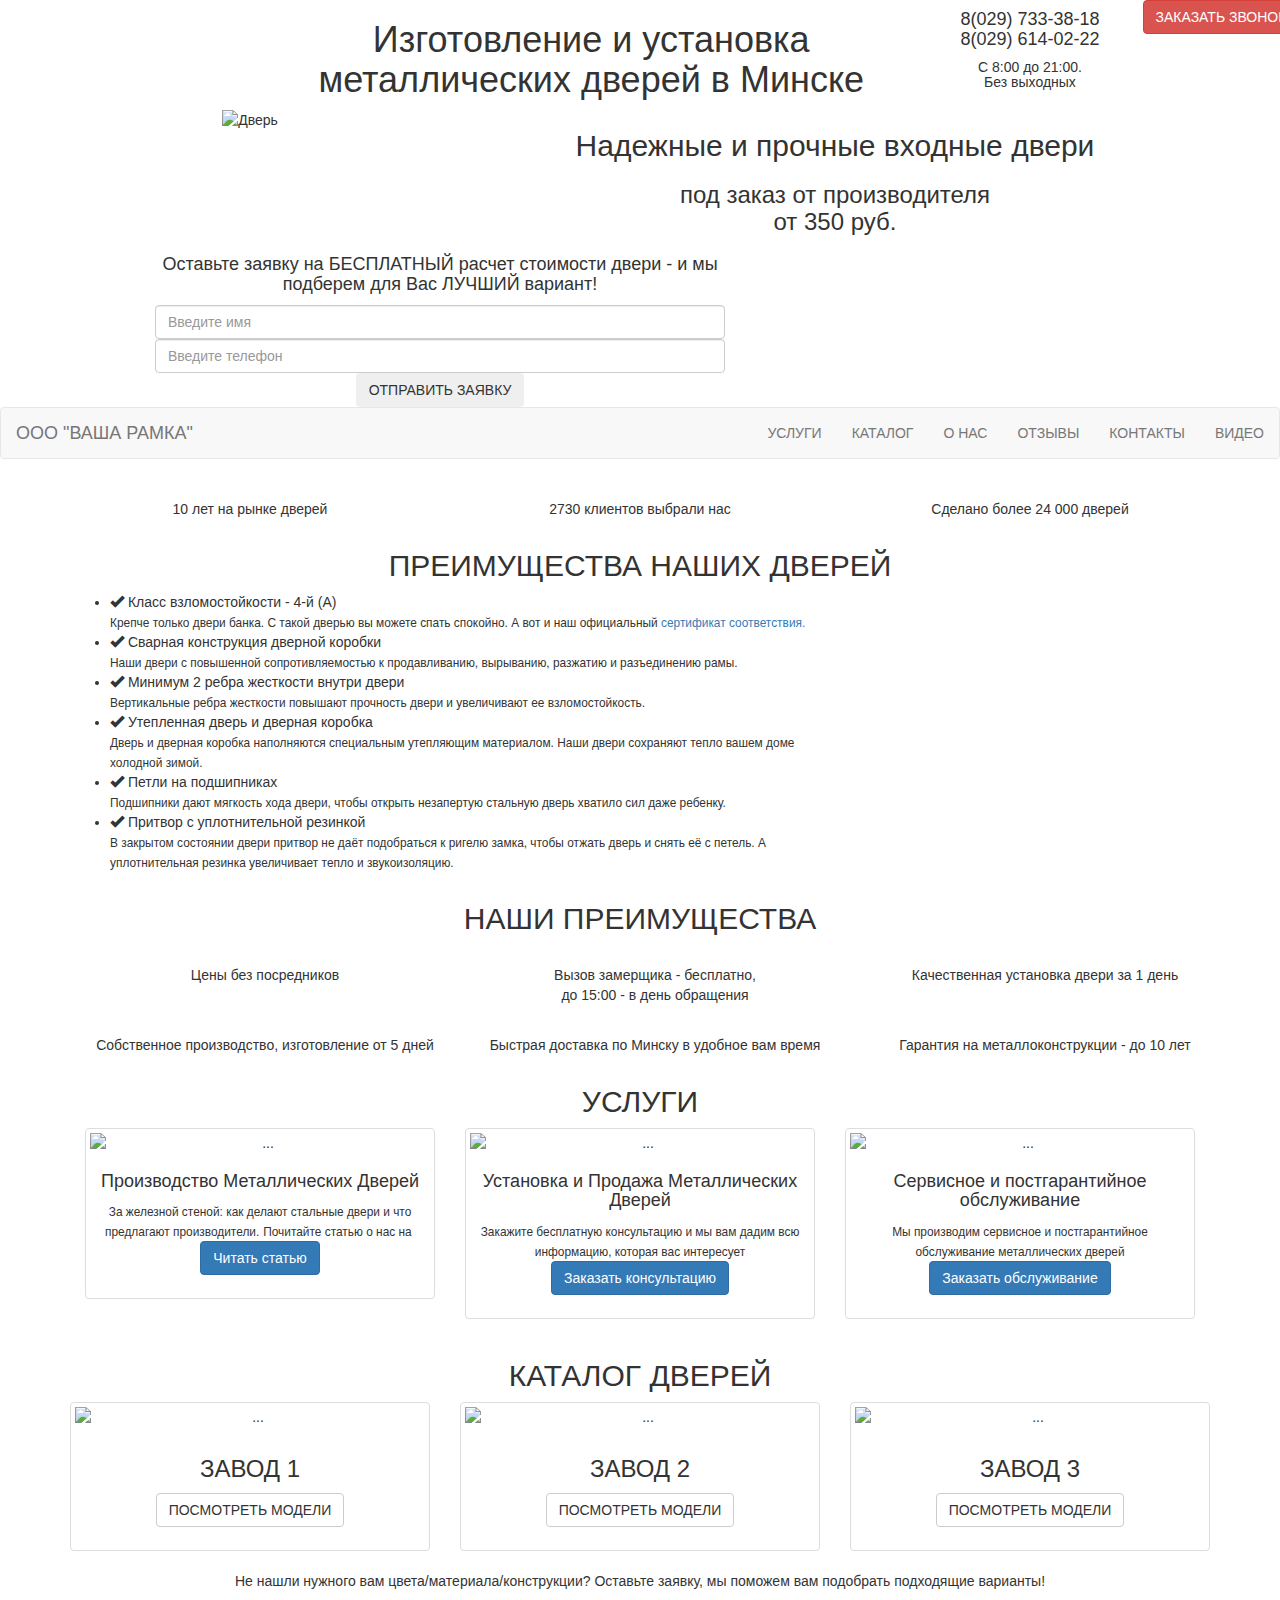
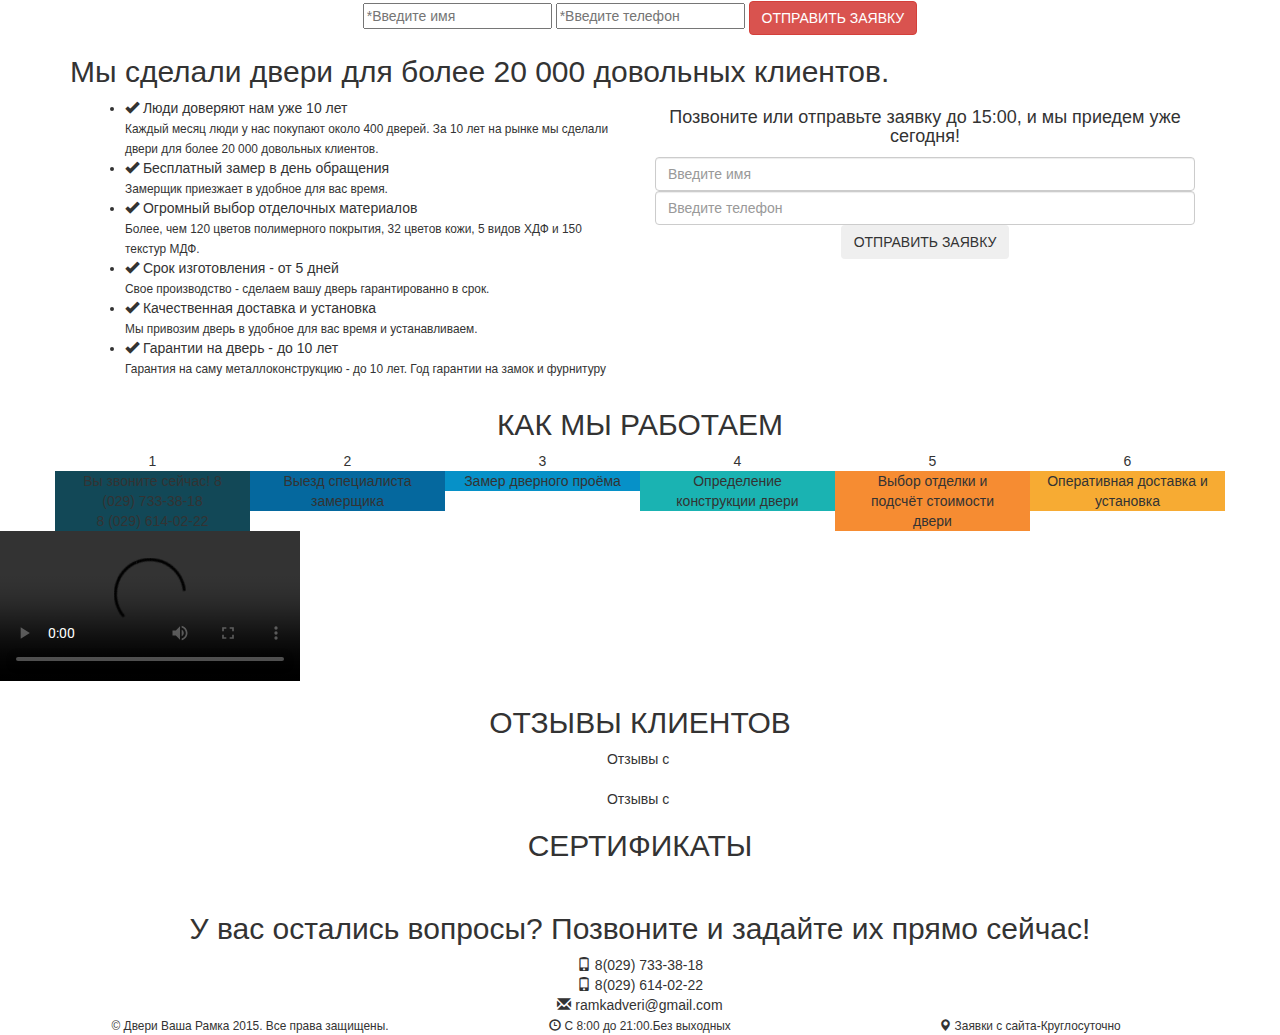
==== index.html @ 1debc6c7 "Update index.html" ====
<!DOCTYPE html>
<html class="html" lang="ru-RU">

<head>

  <meta charset="utf-8">
  <meta name="description" content="" />
  <meta name="keywords" content="" />


  <title>Купить входные металлические двери в Минске</title>


  <!-- media-queries.js (fallback) -->
  <!--[if lt IE 9]>
            <script src="http://css3-mediaqueries-js.googlecode.com/svn/trunk/css3-mediaqueries.js"></script>			
    <![endif]-->

  <!-- html5.js -->
  <!--[if lt IE 9]>
            <script src="http://html5shim.googlecode.com/svn/trunk/html5.js"></script>
    <![endif]-->


  <!-- Mobile Friendliness -->
  <meta name="viewport" content="width=device-width, initial-scale=1" />

  <!-- Fonts-->
  <link href="https://fonts.googleapis.com/css?family=Roboto" rel="stylesheet">


  
  <!-- CSS-->
  <link rel="stylesheet" href="https://cdnjs.cloudflare.com/ajax/libs/twitter-bootstrap/3.3.7/css/bootstrap.min.css" integrity="sha384-BVYiiSIFeK1dGmJRAkycuHAHRg32OmUcww7on3RYdg4Va+PmSTsz/K68vbdEjh4u" crossorigin="anonymous">
  <link rel="stylesheet" href="css/main.css">
  <link rel="stylesheet" href="css/magnific_popup.css">

  <!-- jQuery JS -->
  <script src="https://cdnjs.cloudflare.com/ajax/libs/jquery/3.1.1/jquery.min.js" integrity="sha256-hVVnYaiADRTO2PzUGmuLJr8BLUSjGIZsDYGmIJLv2b8=" crossorigin="anonymous"></script>


  <!-- Bootstrap JS -->
  <script src="https://cdnjs.cloudflare.com/ajax/libs/twitter-bootstrap/3.3.7/js/bootstrap.min.js" integrity="sha384-Tc5IQib027qvyjSMfHjOMaLkfuWVxZxUPnCJA7l2mCWNIpG9mGCD8wGNIcPD7Txa" crossorigin="anonymous"></script>

</head>


<body>

<header>

<div class="container text-center">

<div class="row">
<div class="col-md-2"><img src="images/logo.png" alt=""></div>
<div class="col-md-7"><h1>Изготовление и установка металлических дверей в Минске </h1></div>
<div class="col-md-2"><h4>8(029) 733-38-18<br>8(029) 614-02-22</h4> <h5>С 8:00 до 21:00. <br> Без выходных</h5></div>
<div class="col-md-1"><button data-toggle="modal" data-target="#call" type="button" class="btn btn-danger">ЗАКАЗАТЬ ЗВОНОК</button></div>
   
</div>
</div>


</header>




<section class="banner">
<div class="overflow">
    <div class="container text-center">
<div class="row">
<div class="col-md-4  hidden-xs hidden-sm"><img src="images/22.png" alt="Дверь"></div>
<div class="col-md-8  mb-1 mt-2"><h2>Надежные и прочные входные двери</h2> 
<h3>под заказ от производителя <br> <span class="accent">от 350 руб.</span></h3>
</div>
        <div class="row">
  
                 <div class="col-md-6 col-md-offset-1">
                       <form id="special_top">
        <h4>Оставьте заявку на <span class="accent">БЕСПЛАТНЫЙ</span> расчет стоимости двери - и мы подберем для Вас ЛУЧШИЙ вариант!</h4>
              <input type="text" name="name" class="form-control" maxlength="20" placeholder="Введите имя" required />
              <input type="tel" name="phone" class="form-control" maxlength="20" placeholder="Введите телефон" required />
              <input type="hidden" name="formData" value="Заявка на расчёт стоимости">
              <button type="submit" class=" animated shake applicationButton btn btn-orange">ОТПРАВИТЬ ЗАЯВКУ</button>
                </form>
              </div>
       
                
                </div>
                </div>
            </form>        
              
  </div>
</div>

</div>
</div>


</section>

<nav id="nav" class="navbar navbar-default">
 <!-- Brand and toggle get grouped for better mobile display -->
    <div class="navbar-header">
      <button type="button" class="navbar-toggle collapsed" data-toggle="collapse" data-target="#bs-example-navbar-collapse-1" aria-expanded="false">
        <span class="sr-only">Toggle navigation</span>
        <span class="icon-bar"></span>
        <span class="icon-bar"></span>
        <span class="icon-bar"></span>
      </button>
      <a class="navbar-brand" href="#">ООО "ВАША РАМКА"</a>
    </div>
     <div class="collapse navbar-collapse" id="bs-example-navbar-collapse-1">
      <ul class="nav navbar-nav navbar-right">
        <li><a href="#services">УСЛУГИ</a></li>
        <li><a href="#catalog">КАТАЛОГ</a></li>
        <li><a href="#about">О НАС</a></li>  
        <li><a href="#reviews">ОТЗЫВЫ</a></li>
        <li><a href="#contacts">КОНТАКТЫ</a></li>
        <li><a href="#video">ВИДЕО</a></li>
      </ul>
    </div><!-- /.navbar-collapse -->
</nav>

<section class="advantages" id="advantages">
<div class="container text-center mt-2">
   
      <div class="row mt-2">

       <div class="col-md-4  fs-2"><img src="images/ben_1.png" alt=""><p><span class="counter1">10</span> лет на рынке дверей</p></div>
        <div class="col-md-4 fs-2"><img src="images/ben_2.png" alt=""><p><span class="counter2">2730</span> клиентов выбрали нас</p></div>
         <div class="col-md-4 fs-2"><img src="images/ben_3.png" alt=""><p>Сделано более <span class="counter3">24 000</span> дверей</p></div>
        
        </div>


<h2>ПРЕИМУЩЕСТВА НАШИХ ДВЕРЕЙ</h2>
<div class="row">
    <div class="col-md-8">

<ul class="text-left mt-2">
<li class="popup-gallery"><span class="glyphicon glyphicon-ok"></span> Класс взломостойкости - 4-й (А) <br><small>Крепче только двери банка. С такой дверью вы можете спать спокойно. А вот и наш официальный <a href="images/cert_big.jpg">сертификат соответствия.</a></small></li>
<li><span class="glyphicon glyphicon-ok"></span> Сварная конструкция дверной коробки
<br><small>Наши двери с повышенной сопротивляемостью к продавливанию, вырыванию, разжатию и разъединению рамы.</small></li>
<li><span class="glyphicon glyphicon-ok"></span> Минимум 2 ребра жесткости внутри двери
<br><small>Вертикальные ребра жесткости повышают прочность двери и увеличивают ее взломостойкость.</small></li>
<li><span class="glyphicon glyphicon-ok"></span> Утепленная дверь и дверная коробка
<br><small>Дверь и дверная коробка наполняются специальным утепляющим материалом. Наши двери сохраняют тепло вашем доме холодной зимой.</small></li>
<li><span class="glyphicon glyphicon-ok"></span> Петли на подшипниках
<br><small>Подшипники дают мягкость хода двери, чтобы открыть незапертую стальную дверь хватило сил даже ребенку.</small></li>
<li><span class="glyphicon glyphicon-ok"></span> Притвор с уплотнительной резинкой
<br><small>В закрытом состоянии двери притвор не даёт подобраться к ригелю замка, чтобы отжать дверь и снять её с петель. А уплотнительная резинка увеличивает тепло и звукоизоляцию.</small></li>
</ul>
</div>
 <div class="col-md-4">
<img src="images/door_1.jpg" alt="">


</div>
</div>


    <h2>НАШИ ПРЕИМУЩЕСТВА</h2>
  <div class="container mt-2">
    <div class="row  upper">
        <div class="col-md-4"><img src="images/1.png" alt=""><p>Цены без посредников</p></div>
        <div class="col-md-4"><img src="images/2.png" alt=""><p>Вызов замерщика - бесплатно,<br>до 15:00 - в день обращения</p></div>
        <div class="col-md-4"><img src="images/3.png" alt=""><p>Качественная установка двери за 1 день</p></div>
    </div>
    <div class="row upper">
        <div class="col-md-4"><img src="images/4.png" alt=""><p>Собственное производство, изготовление от 5 дней</p></div>
        <div class="col-md-4"><img src="images/5.png" alt=""><p>Быстрая доставка по Минску в удобное вам время</p></div>
        <div class="col-md-4"><img src="images/6.png" alt=""><p>Гарантия на металлоконструкции - до 10 лет</p></div>
    </div>
</div>
</section>


<section id="services" class="services">
  <div class="container text-center mt-2">
<h2 class="mb-2">УСЛУГИ</h2>

<div class="col-md-4">

   <div class="thumbnail">
      <img src="images/service_1.jpg" alt="...">
      <div class="caption">
<h4 class="upper">Производство Металлических Дверей</h4>
        <small>За железной стеной: как делают стальные двери и что предлагают производители.</small>
        <small>Почитайте статью о нас на <img src="images/onliner_logo.png" alt=""></small>
        <p><a href="https://realt.onliner.by/2013/12/18/dveri" class="btn btn-primary" role="button"> Читать статью</a>
      </div>
    </div>





</div>
<div class="col-md-4">
       <div class="thumbnail">
      <img src="images/service_2.jpg" alt="...">
      <div class="caption">
        <h4 class="upper">Установка и Продажа
Металлических Дверей</h4>
        <small>Закажите бесплатную консультацию и мы вам дадим всю информацию, которая вас интересует</small>
        <p><button data-toggle="modal" data-target="#call" type="button" class="btn btn-primary">Заказать консультацию</button> 
      </div>
    </div>
    

</div>
<div class="col-md-4">
    
       <div class="thumbnail">
      <img src="images/service_3.png" alt="...">
      <div class="caption">
       <h4 class="upper">Сервисное и постгарантийное обслуживание</h4>
       <small>Мы производим сервисное и постгарантийное обслуживание металлических дверей</small>
        <p><button data-toggle="modal" data-target="#call" type="button" class="btn btn-primary">Заказать обслуживание</button>
      </div>
    </div>
</div>

</div>  
</section>



<section id="catalog" class="catalog">
  <div class="container text-center mt-2">
<h2 class="mb-2">КАТАЛОГ ДВЕРЕЙ</h2>
<div class="row">
  <div class="col-md-4">
    <div class="thumbnail">
      <img src="images/red_door.png" alt="...">
      <div class="caption">
        <h3>ЗАВОД 1</h3>
        <p><a href="#" class="btn btn-default" role="button">ПОСМОТРЕТЬ МОДЕЛИ</a></p>
      </div>
    </div>
  </div>
    <div class="col-md-4">
    <div class="thumbnail">
      <img src="images/red_door.png" alt="...">
      <div class="caption">
        <h3>ЗАВОД 2</h3>
        <p><a href="#" class="btn btn-default" role="button">ПОСМОТРЕТЬ МОДЕЛИ</a></p>
      </div>
    </div>
  </div>
    <div class="col-md-4">
    <div class="thumbnail">
      <img src="images/red_door.png" alt="...">
      <div class="caption">
        <h3>ЗАВОД 3</h3>
        <p><a href="#" class="btn btn-default" role="button">ПОСМОТРЕТЬ МОДЕЛИ</a></p>
      </div>
    </div>
  </div>









</div>














</div> 
</section>



<div class="text-center">
<p>Не нашли нужного вам цвета/материала/конструкции?
Оставьте заявку, мы поможем вам подобрать подходящие варианты!</p>
<form>
              <input type="text" name="name"  maxlength="20" placeholder="*Введите имя" required />
              <input type="tel" name="phone" id="phone"  placeholder="*Введите телефон" maxlength="20" required />
              <input type="hidden" name="formData" value="Заявка на обратный звонок">
              <button type="submit" class="applicationButton btn btn-danger">ОТПРАВИТЬ ЗАЯВКУ</button>
</form>
</div>
<section id="about" class="about">
    <div class="overflow_white">
<div class="container mt-2">

<h2 class=" mt-3 mb-2">Мы сделали двери для более 20 000 довольных клиентов.</h2>

<div class="col-md-6">
<ul>   
      <li><span class="glyphicon glyphicon-ok"></span> Люди доверяют нам уже 10 лет
 <br><small>Каждый месяц люди у нас покупают около 400 дверей. За 10 лет на рынке мы сделали двери для более 20 000 довольных клиентов.</small></li> 
 <li><span class="glyphicon glyphicon-ok"></span> Бесплатный замер в день обращения
<br><small>Замерщик приезжает в удобное для вас время.</small></li>
  <li><span class="glyphicon glyphicon-ok"></span> Огромный выбор отделочных материалов
 <br><small>Более, чем 120 цветов полимерного покрытия, 32 цветов кожи, 5 видов ХДФ и 150 текстур МДФ.</small></li>
  <li><span class="glyphicon glyphicon-ok"></span> Срок изготовления - от 5 дней
 <br><small>Свое производство - сделаем вашу дверь гарантированно в срок.</small></li>
  <li><span class="glyphicon glyphicon-ok"></span> Качественная доставка и установка
<br><small>Мы привозим дверь в удобное для вас время и устанавливаем.</small></li>
  <li><span class="glyphicon glyphicon-ok"></span> Гарантии на дверь - до 10 лет
<br><small>Гарантия на саму металлоконструкцию - до 10 лет. Год гарантии на замок и фурнитуру</small></li>

</ul>
</div>

<div class="col-md-6 text-center mt-2">
   <form id="special_time">
        <h4>Позвоните или отправьте заявку <span class="accent">до 15:00</span>, и мы приедем уже сегодня!</h4>
              <input type="text" name="name" class="form-control" maxlength="20" placeholder="Введите имя" required />
              <input type="tel" name="phone" class="form-control" maxlength="20" placeholder="Введите телефон" required />
              <input type="hidden" name="formData" value="Заявка до 15:00">
              <button type="submit" class=" animated shake applicationButton btn btn-orange">ОТПРАВИТЬ ЗАЯВКУ</button>
            </form>
</div>
</div> 
</div>
</section>


<section id="howto" class="howto">
  <div class="container text-center mt-2">
<h2 class="mb-2">КАК МЫ РАБОТАЕМ</h2>
<div class="row">
  <div class="col-md-2">1</div>
  <div class="col-md-2">2</div>
  <div class="col-md-2">3</div>
  <div class="col-md-2">4</div>
  <div class="col-md-2">5</div>
  <div class="col-md-2">6</div>
</div>


<div class="row">
  <div class="step col-md-2" style="background-color:#124857">Вы звоните сейчас!
8 (029) 733-38-18<br>8 (029) 614-02-22 </div>
  <div class="step col-md-2" style="background-color:#05689e">Выезд специалиста замерщика</div>
  <div class="step col-md-2" style="background-color:#0691c8">Замер дверного проёма</div>
  <div class="step col-md-2" style="background-color:#1ab3b2">Определение конструкции двери</div>
  <div class="step col-md-2" style="background-color:#f68c32">Выбор отделки и подсчёт стоимости двери</div>
  <div class="step col-md-2" style="background-color:#f7ab33">Оперативная
доставка и установка</div>
</div>








</div>  
</section>

<section id="video">
<div class="mt-5">
<video id=video_player controls>
 <source src="images/video.1.mp4" type="video/mp4" />
 <source src=" video/demo.webm" type="video/webm"/>
 <source src=" video/demo.ogv" type="video/ogg"/>
 Формат не поддерживается 
</video>
</div>


</section>





<section id="reviews" class="reviews hidden-xs">
  <div class="container text-center mt-2">
<h2 class="mb-2">ОТЗЫВЫ КЛИЕНТОВ</h2>
<div class="row">
    <div class="col-md-12">Отзывы с <img src="images/onliner_logo.png" alt=""></div> 
    <img src="images/otziv1.png" alt="">
    <img src="images/otziv2.png" alt="">
    <img src="images/otziv3.png" alt="">
    <img src="images/otziv4.png" alt="">
   
    </div>
    <div class="row">
    <div class="col-md-12">Отзывы с <img src="images/dom_logo.png" alt=""></div>
    <img src="images/otziv5.png" alt="">
       </div>
    




</div>  
</section>



<section id="certif" class="certif">
  <div class="container text-center mt-2">
    
<h2 class="mb-2">СЕРТИФИКАТЫ</h2>
<div class="row">
<div class="col-md-4">
<img  src="images/cert3.jpg" alt="">
</div>
<div class="col-md-4">
<img  src="images/cert1.jpg" alt="">
</div>
<div class="col-md-4">
<img  src="images/cert2.jpg" alt="">
</div>

</div>
</div>



</section>

<section id="contacts">


<div class="container text-center mb-2 mt-2">
    <h2 >У вас остались вопросы? Позвоните и задайте их прямо сейчас!</h2>
<div class="row">
  <div class="col-md-12"><span class="glyphicon glyphicon-phone"></span> 8(029) 733-38-18 <br><span class="glyphicon glyphicon-phone"></span> 8(029) 614-02-22 <br> <span class="glyphicon glyphicon-envelope"></span> ramkadveri@gmail.com</div>

</div>



</div>
</section>







<footer>
    <div class="container text-center" >


<div class="row">

<div class="col-md-4"><small>© Двери Ваша Рамка 2015. Все права защищены.</small></div>
<div class="col-md-4"><small><span class="glyphicon glyphicon-time"></span> С 8:00 до 21:00.Без выходных</small></div>
<div class="col-md-4"><small><span class="glyphicon glyphicon-map-marker"></span> Заявки с сайта-Круглосуточно</small></div>



</div>




 </div>
</footer>


  <!-- Modal -->
    <div class="modal fade" id="call" role="dialog">
      <div class="modal-dialog">

        <!-- Modal content-->
        <div class="modal-content">
          <div class="modal-header">
            <button type="button" class="close" data-dismiss="modal">&times;</button>
            <h4 class="modal-title">ЗАПОЛНИТЕ ФОРМУ И НАШ МЕНЕДЖЕР СВЯЖЕТСЯ С ВАМИ</h4>
          </div>
          <div class="modal-body">
            <form id="callback">
              <input type="text" name="name" class="form-control" maxlength="20" placeholder="*Введите имя" required />
              <input type="tel" name="phone" id="phone" class="form-control" placeholder="*Введите телефон" maxlength="20" required />
              <p> *обязательные поля </p>
              <input type="hidden" name="formData" value="Заявка на обратный звонок">
              <button type="submit" class="applicationButton btn btn-primary">ОТПРАВИТЬ ЗАЯВКУ</button>
            </form>
          </div>
        </div>

      </div>
    </div>



  <!-- jQuery Plugins -->
  <script src="js/inviewport.js"></script>
  <script src="js/animatenumber.js"></script>
  <script src="js/magnific.js"></script>
  <script src="js/maskedinput.js"></script>


  <script>
    //**Sticky Nav**//
    $(document).ready(function(){
    $('#nav').affix({
          offset: {
            top: $('header').height()
          }
    });	
    });
  </script>

  <script>
    //**Animation when in viewport**//
      $(document).ready(function(){
    
        $('.advantages').viewportChecker({
            callbackFunction: function(elem, action){
    		$('.counter1').animateNumber({ number: 10 },1500);
    		$('.counter2').animateNumber({ number: 2730},1500);
    		$('.counter3').animateNumber({ number: 24000 },1500);
            $('.anim2').addClass('animated zoomIn')
    	}, 
        
    });

    $('#video').viewportChecker({
            callbackFunction: function(elem, action){
            $("#video_player")[0].play();
    	}, 
        
    });

    
        });
  </script>

  <script>
    //**Phone Mask**//
        jQuery(function($){
       $("[name='phone']" ).mask("+375-(99)-999-99-99");
       });
  </script>

 <script>
    //**Gallery Popup**//
         $(document).ready(function() {
    	$('.popup-gallery').magnificPopup({
    		delegate: 'a',
    		type: 'image',
    		tLoading: 'Загружается картинка #%curr%...',
    		mainClass: 'mfp-img-mobile',
    		gallery: {
    			enabled: true,
    			navigateByImgClick: true,
    			preload: [0,1] // Will preload 0 - before current, and 1 after the current image
    		},
    		image: {
    			tError: '<a href="%url%">Картинка #%curr%</a> не может быть загружена.',
    		}
    	});
});
 </script>


</body>


</html>
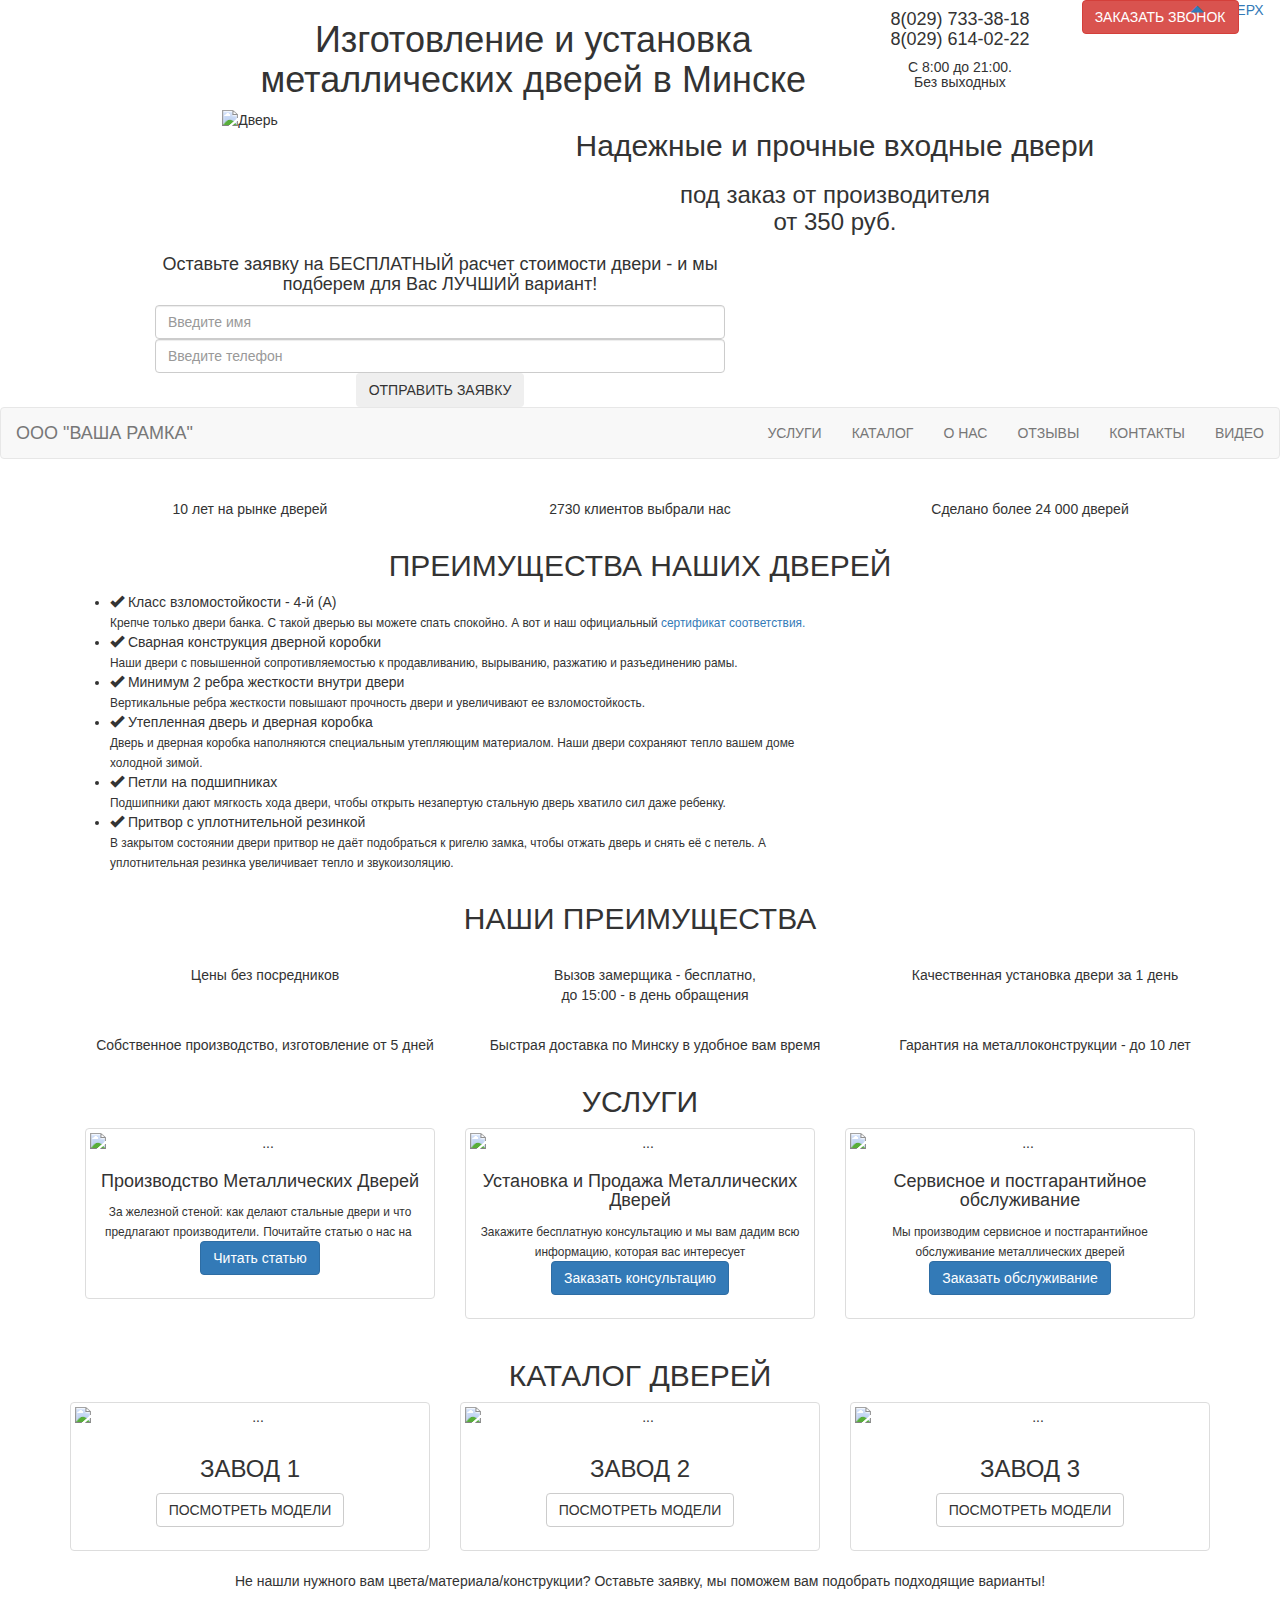
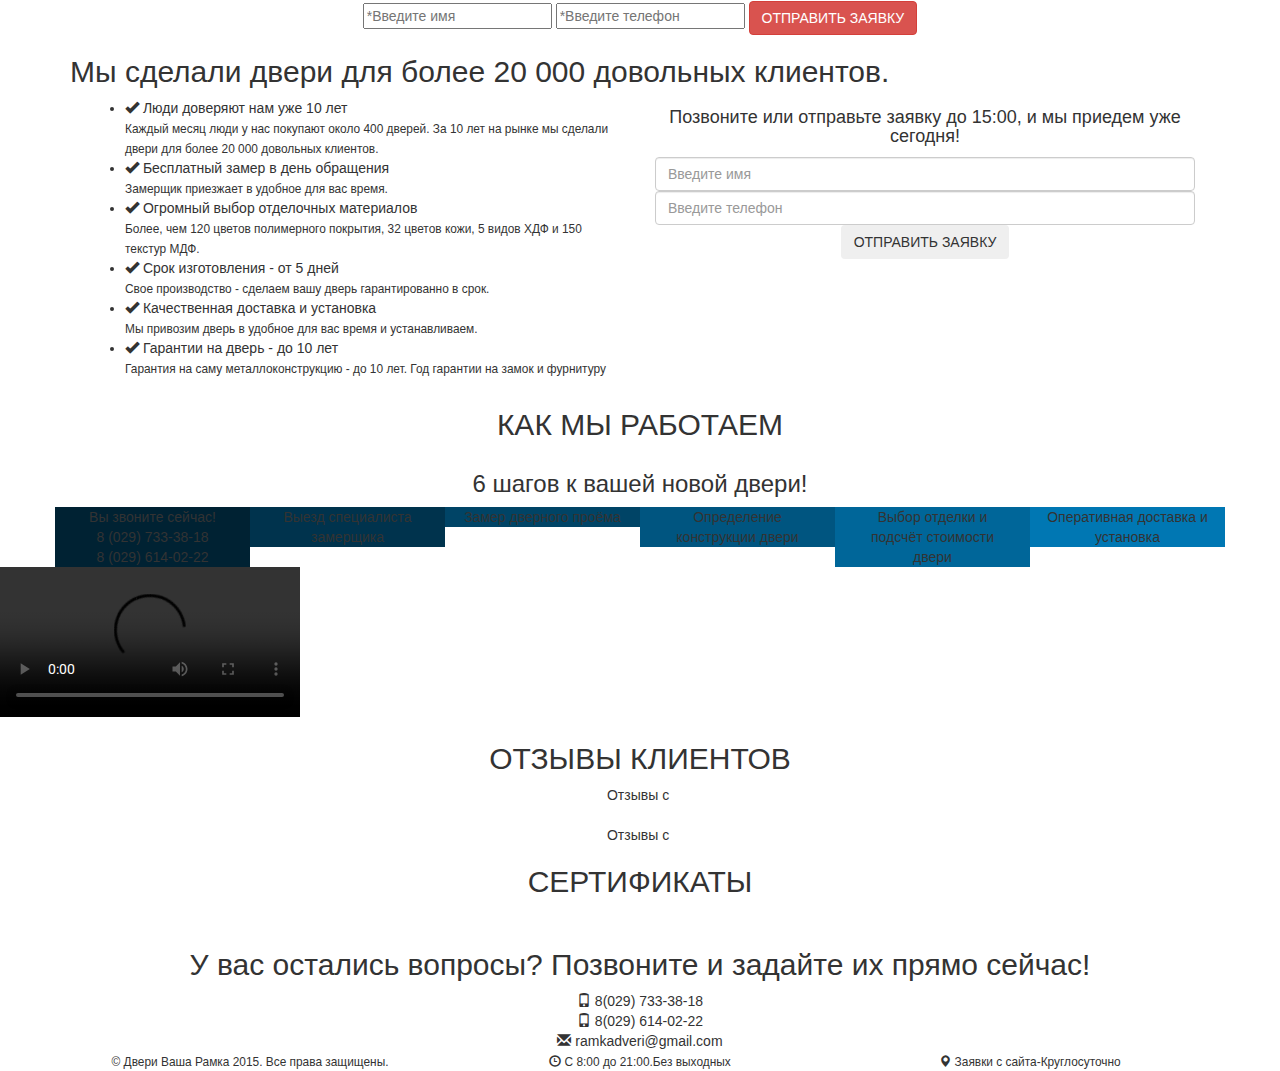
==== commit ca197fbb: "Update index.html" ====
--- a/index.html
+++ b/index.html
@@ -35,12 +35,7 @@
   <link rel="stylesheet" href="css/main.css">
   <link rel="stylesheet" href="css/magnific_popup.css">
 
-  <!-- jQuery JS -->
-  <script src="https://cdnjs.cloudflare.com/ajax/libs/jquery/3.1.1/jquery.min.js" integrity="sha256-hVVnYaiADRTO2PzUGmuLJr8BLUSjGIZsDYGmIJLv2b8=" crossorigin="anonymous"></script>
-
-
-  <!-- Bootstrap JS -->
-  <script src="https://cdnjs.cloudflare.com/ajax/libs/twitter-bootstrap/3.3.7/js/bootstrap.min.js" integrity="sha384-Tc5IQib027qvyjSMfHjOMaLkfuWVxZxUPnCJA7l2mCWNIpG9mGCD8wGNIcPD7Txa" crossorigin="anonymous"></script>
+
 
 </head>
 
@@ -49,14 +44,14 @@
 
 <header>
 
-<div class="container text-center">
+<div class="container-fluid text-center">
 
 <div class="row">
 <div class="col-md-2"><img src="images/logo.png" alt=""></div>
-<div class="col-md-7"><h1>Изготовление и установка металлических дверей в Минске </h1></div>
+<div class="col-md-6"><h1>Изготовление и установка металлических дверей в Минске </h1></div>
 <div class="col-md-2"><h4>8(029) 733-38-18<br>8(029) 614-02-22</h4> <h5>С 8:00 до 21:00. <br> Без выходных</h5></div>
 <div class="col-md-1"><button data-toggle="modal" data-target="#call" type="button" class="btn btn-danger">ЗАКАЗАТЬ ЗВОНОК</button></div>
-   
+   <a href="#" class="scrollToTop"><span class="glyphicon glyphicon-triangle-top"></span> НАВЕРХ</a>
 </div>
 </div>
 
@@ -339,24 +334,17 @@
 <section id="howto" class="howto">
   <div class="container text-center mt-2">
 <h2 class="mb-2">КАК МЫ РАБОТАЕМ</h2>
-<div class="row">
-  <div class="col-md-2">1</div>
-  <div class="col-md-2">2</div>
-  <div class="col-md-2">3</div>
-  <div class="col-md-2">4</div>
-  <div class="col-md-2">5</div>
-  <div class="col-md-2">6</div>
-</div>
-
-
-<div class="row">
-  <div class="step col-md-2" style="background-color:#124857">Вы звоните сейчас!
-8 (029) 733-38-18<br>8 (029) 614-02-22 </div>
-  <div class="step col-md-2" style="background-color:#05689e">Выезд специалиста замерщика</div>
-  <div class="step col-md-2" style="background-color:#0691c8">Замер дверного проёма</div>
-  <div class="step col-md-2" style="background-color:#1ab3b2">Определение конструкции двери</div>
-  <div class="step col-md-2" style="background-color:#f68c32">Выбор отделки и подсчёт стоимости двери</div>
-  <div class="step col-md-2" style="background-color:#f7ab33">Оперативная
+
+
+<div class="row upper">
+  <h3>6 шагов к вашей новой двери!</h3>
+  <div class="step col-lg-2 md-12" style="background-color:	#002233">Вы звоните сейчас!
+<br>8 (029) 733-38-18<br>8 (029) 614-02-22 </div>
+  <div class="step col-lg-2 md-12" style="background-color:#00334d">Выезд специалиста замерщика</div>
+  <div class="step col-lg-2 md-12" style="background-color:#004466">Замер дверного проёма</div>
+  <div class="step col-lg-2 md-12" style="background-color: #005580">Определение конструкции двери</div>
+  <div class="step col-lg-2 md-12" style="background-color:#006699">Выбор отделки и подсчёт стоимости двери</div>
+  <div class="step col-lg-2 md-12" style="background-color:#0077b3">Оперативная
 доставка и установка</div>
 </div>
 
@@ -500,7 +488,12 @@
       </div>
     </div>
 
-
+  <!-- jQuery JS -->
+  <script src="https://cdnjs.cloudflare.com/ajax/libs/jquery/3.1.1/jquery.min.js" integrity="sha256-hVVnYaiADRTO2PzUGmuLJr8BLUSjGIZsDYGmIJLv2b8=" crossorigin="anonymous"></script>
+
+
+  <!-- Bootstrap JS -->
+  <script src="https://cdnjs.cloudflare.com/ajax/libs/twitter-bootstrap/3.3.7/js/bootstrap.min.js" integrity="sha384-Tc5IQib027qvyjSMfHjOMaLkfuWVxZxUPnCJA7l2mCWNIpG9mGCD8wGNIcPD7Txa" crossorigin="anonymous"></script>
 
   <!-- jQuery Plugins -->
   <script src="js/inviewport.js"></script>
@@ -572,6 +565,29 @@
 });
  </script>
 
+<script>
+  $(document).ready(function(){
+    	
+    	$(window).scroll(function(){
+    		if ($(this).scrollTop() > 100) {
+    			$('.scrollToTop').fadeIn();
+    		} else {
+    			$('.scrollToTop').fadeOut();
+    		}
+    	});
+    	
+    	$('.scrollToTop').click(function(){
+    		$('html, body').animate({scrollTop : 0},800);
+    		return false;
+    	});
+    	
+    });
+
+
+
+
+</script>
+
 
 </body>
 
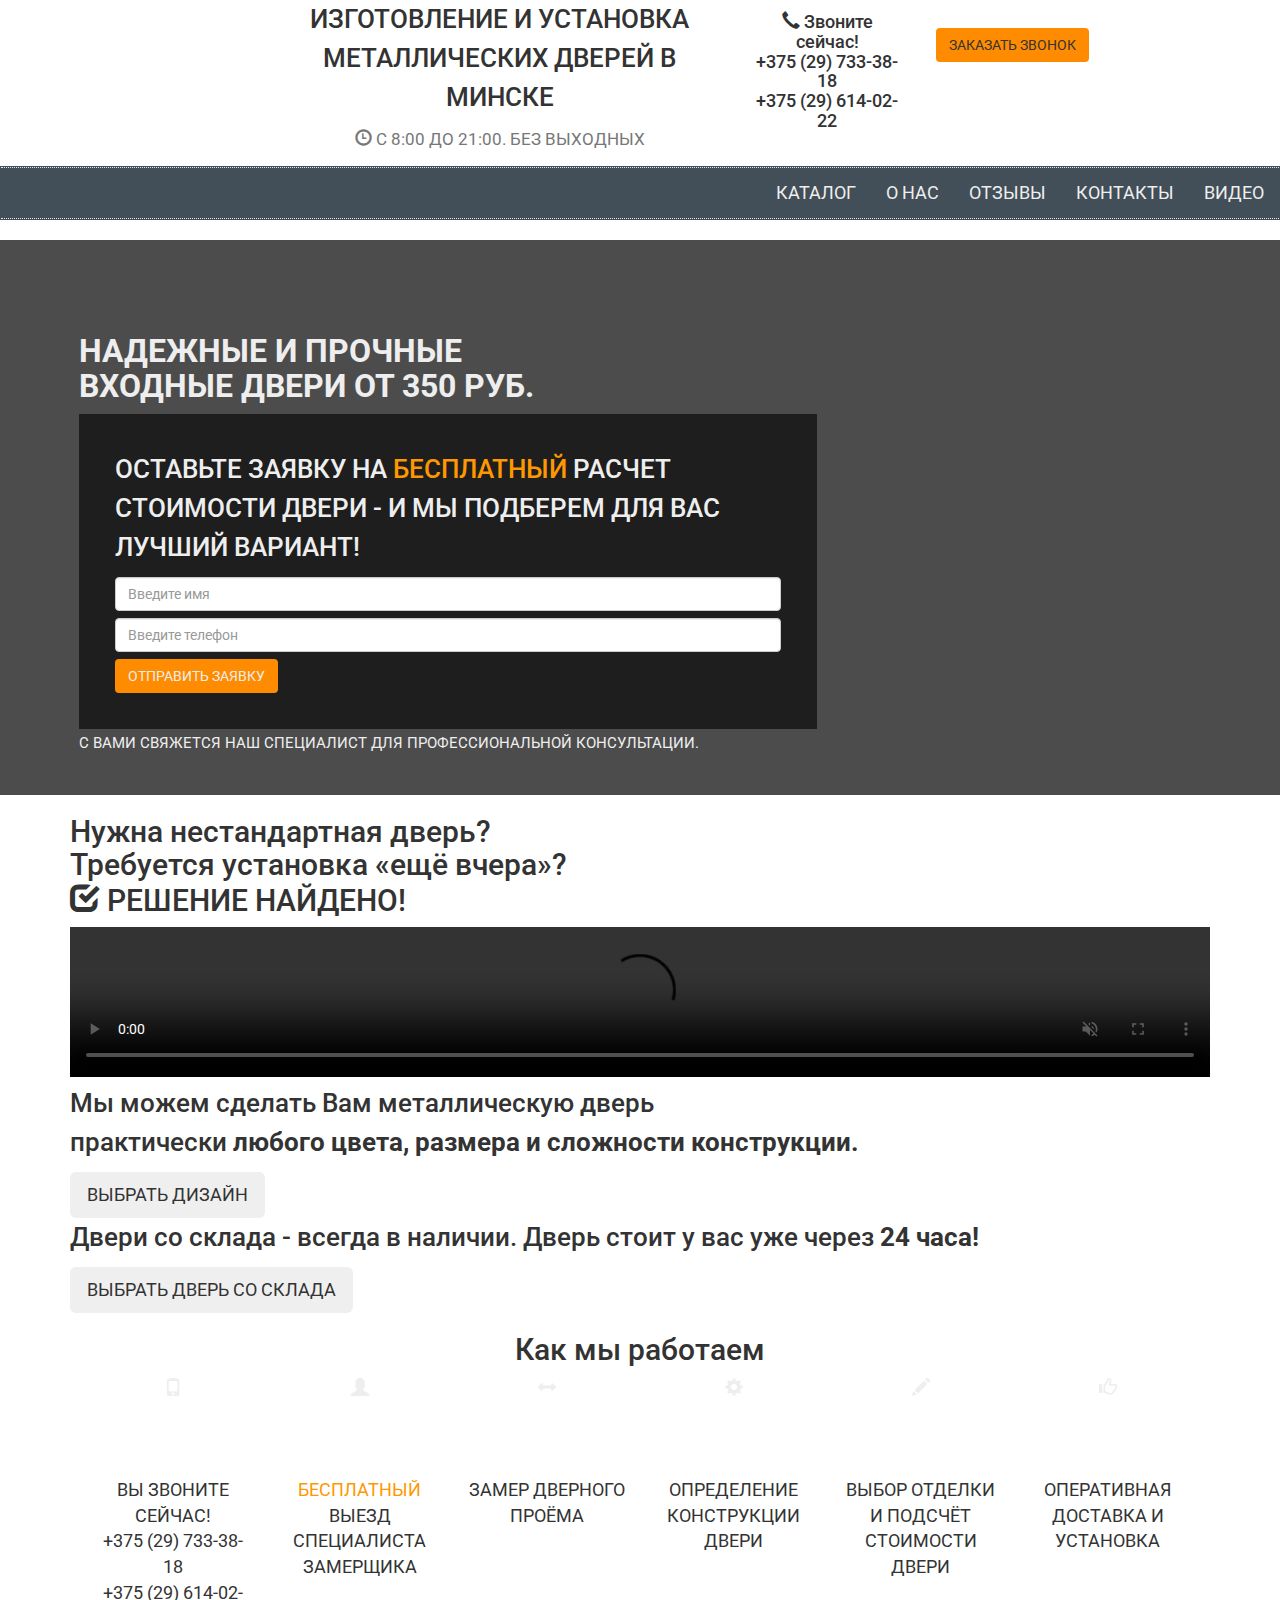
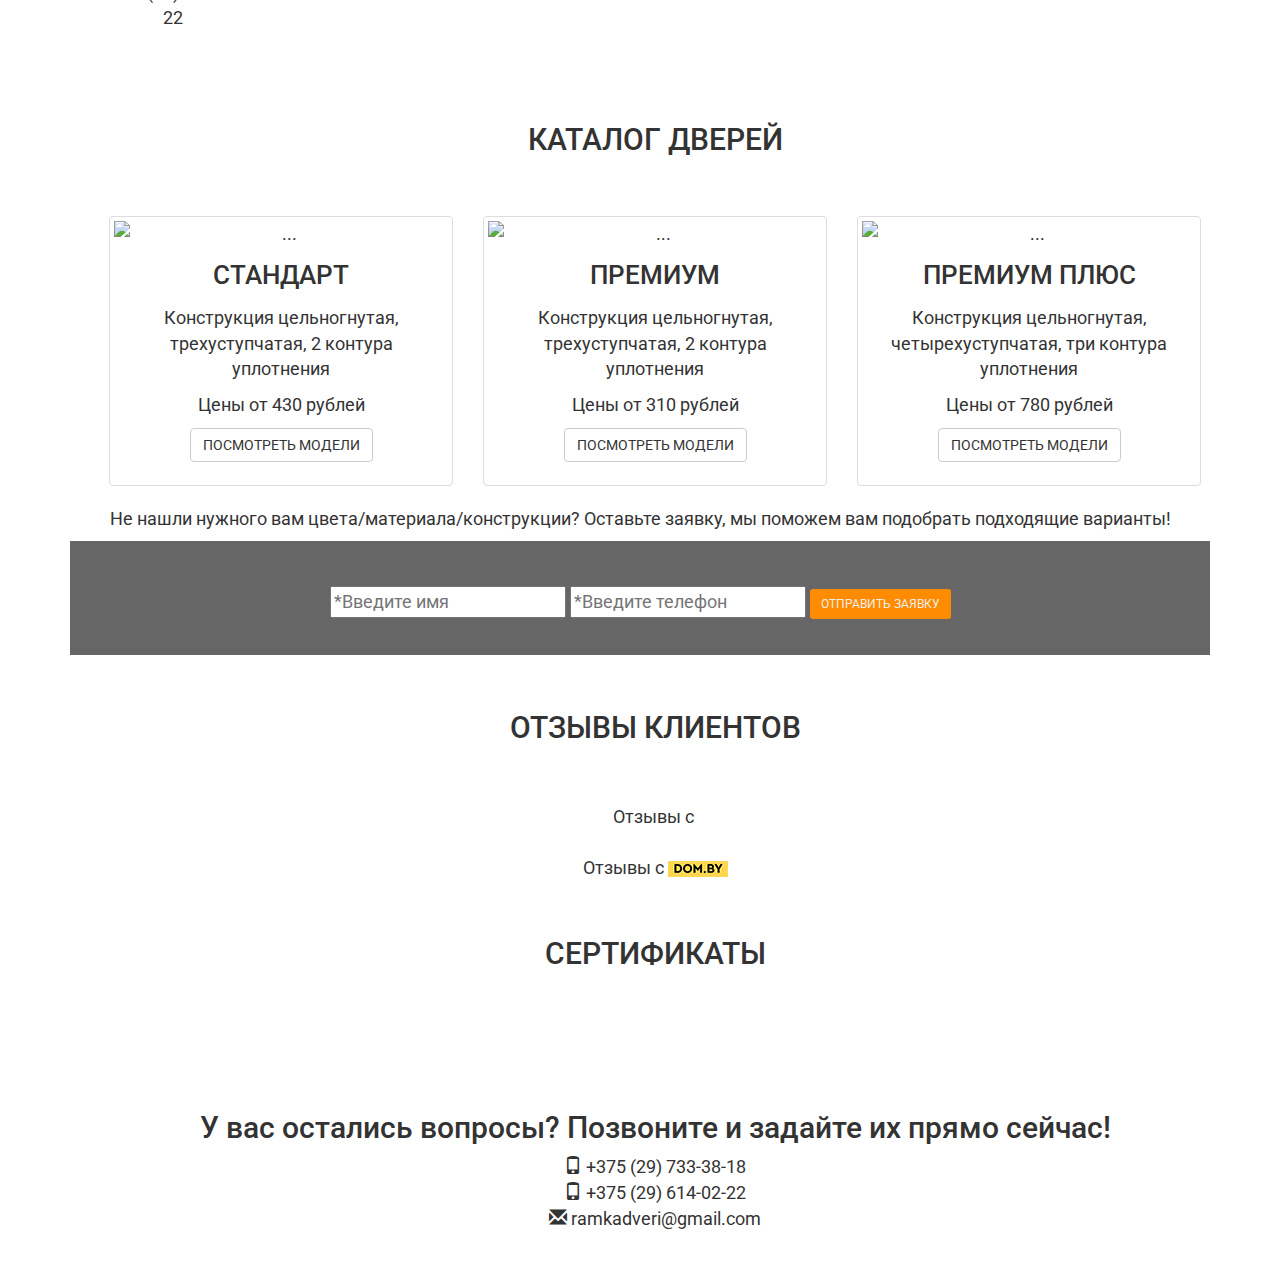
==== commit 3481cf1d: "Update index.html" ====
--- a/index.html
+++ b/index.html
@@ -1,595 +1,524 @@
 <!DOCTYPE html>
 <html class="html" lang="ru-RU">
-
 <head>
-
-  <meta charset="utf-8">
-  <meta name="description" content="" />
-  <meta name="keywords" content="" />
-
-
-  <title>Купить входные металлические двери в Минске</title>
-
-
-  <!-- media-queries.js (fallback) -->
-  <!--[if lt IE 9]>
-            <script src="http://css3-mediaqueries-js.googlecode.com/svn/trunk/css3-mediaqueries.js"></script>			
+	<meta charset="utf-8">
+	<meta content="" name="description">
+	<meta content="" name="keywords">
+	<title>Купить входные металлические двери в Минске</title><!-- media-queries.js (fallback) -->
+	<!--[if lt IE 9]>
+            <script src="http://css3-mediaqueries-js.googlecode.com/svn/trunk/css3-mediaqueries.js"></script>           
     <![endif]-->
-
-  <!-- html5.js -->
-  <!--[if lt IE 9]>
+	<!-- html5.js -->
+	<!--[if lt IE 9]>
             <script src="http://html5shim.googlecode.com/svn/trunk/html5.js"></script>
     <![endif]-->
-
-
-  <!-- Mobile Friendliness -->
-  <meta name="viewport" content="width=device-width, initial-scale=1" />
-
+	<!-- Mobile Friendliness -->
+	<meta content="width=device-width, initial-scale=1" name="viewport">
   <!-- Fonts-->
-  <link href="https://fonts.googleapis.com/css?family=Roboto" rel="stylesheet">
-
-
+	<link href="https://fonts.googleapis.com/css?family=Roboto" rel="stylesheet">
+  <link href="https://fonts.googleapis.com/css?family=Fira+Sans+Condensed" rel="stylesheet">
+  <!-- CSS-->
+	<link href="https://cdnjs.cloudflare.com/ajax/libs/twitter-bootstrap/3.3.7/css/bootstrap.min.css" rel="stylesheet">
+	<link href="https://cdnjs.cloudflare.com/ajax/libs/animate.css/3.5.2/animate.min.css" rel="stylesheet">
+	<link href="css/main.css" rel="stylesheet">
+	<link href="css/magnific_popup.css" rel="stylesheet">
+</head>
+<body>
+
+	<header>
+		<div class="container top-bar text-center " id="nav">
+      <div class="row">
+        <div class="col-lg-1 col-lg-offset-1 "><img class="logo" alt="" src="images/logo.png"></div>
+        	<div class="col-lg-5">
+        <h3 class="upper">Изготовление и установка металлических дверей в Минске <br><small><span class="glyphicon glyphicon-time"></span> С 8:00 до 21:00. Без выходных</small></h3>
+       
+        	</div>
   
-  <!-- CSS-->
-  <link rel="stylesheet" href="https://cdnjs.cloudflare.com/ajax/libs/twitter-bootstrap/3.3.7/css/bootstrap.min.css" integrity="sha384-BVYiiSIFeK1dGmJRAkycuHAHRg32OmUcww7on3RYdg4Va+PmSTsz/K68vbdEjh4u" crossorigin="anonymous">
-  <link rel="stylesheet" href="css/main.css">
-  <link rel="stylesheet" href="css/magnific_popup.css">
-
-
-
-</head>
-
-
-<body>
-
-<header>
-
-<div class="container-fluid text-center">
-
-<div class="row">
-<div class="col-md-2"><img src="images/logo.png" alt=""></div>
-<div class="col-md-6"><h1>Изготовление и установка металлических дверей в Минске </h1></div>
-<div class="col-md-2"><h4>8(029) 733-38-18<br>8(029) 614-02-22</h4> <h5>С 8:00 до 21:00. <br> Без выходных</h5></div>
-<div class="col-md-1"><button data-toggle="modal" data-target="#call" type="button" class="btn btn-danger">ЗАКАЗАТЬ ЗВОНОК</button></div>
-   <a href="#" class="scrollToTop"><span class="glyphicon glyphicon-triangle-top"></span> НАВЕРХ</a>
-</div>
-</div>
-
-
-</header>
-
-
-
-
-<section class="banner">
-<div class="overflow">
-    <div class="container text-center">
-<div class="row">
-<div class="col-md-4  hidden-xs hidden-sm"><img src="images/22.png" alt="Дверь"></div>
-<div class="col-md-8  mb-1 mt-2"><h2>Надежные и прочные входные двери</h2> 
-<h3>под заказ от производителя <br> <span class="accent">от 350 руб.</span></h3>
-</div>
-        <div class="row">
+
+				<div class="col-lg-2 ">
+					<h4><span class="glyphicon glyphicon-earphone"></span> Звоните сейчас! <br>+375 (29) 733-38-18<br>+375 (29) 614-02-22 </h4>
+         
+					
+			</div>
+      			<div class="col-lg-1 ">
+			<button class="btn btn-orange " data-target="#call" data-toggle="modal" type="button">ЗАКАЗАТЬ ЗВОНОК</button>
+						</div>
+				</div><a class="scrollToTop" href="#"><span class="glyphicon glyphicon-chevron-up"></span></a>
+			</div>
+		</div>
+	</header>
+   <!--Навигация-->
+	<nav class="navbar navbar-default" >
+    <div class="navbar-inside">
+		<div class="navbar-header">
+			<button aria-expanded="false" class="navbar-toggle collapsed" data-target="#bs-example-navbar-collapse-1" data-toggle="collapse" type="button"><span class="sr-only">Toggle navigation</span> <span class="icon-bar"></span> <span class="icon-bar"></span> <span class="icon-bar"></span></button> 
+		</div>
+		<div class="collapse navbar-collapse" id="bs-example-navbar-collapse-1">
+			<ul class="nav navbar-nav navbar-right">
+
+				<li>
+					<a href="#catalog">КАТАЛОГ</a>
+				</li>
+				<li>
+					<a href="#about">О НАС</a>
+				</li>
+				<li>
+					<a href="#reviews">ОТЗЫВЫ</a>
+				</li>
+				<li>
+					<a href="#contacts">КОНТАКТЫ</a>
+				</li>
+				<li>
+					<a href="#video">ВИДЕО</a>
+				</li>
+			</ul>
+		</div>
+		</div><!-- /.navbar-collapse -->
+	</nav>
+  <main>
+  <!--Баннер-->
+	<section class="banner">
+		<div class="overflow">
+			<div class="container ">
+				<div class="row">
+				
+					<div class="col-lg-8 mb-1 mt-3 banner_text">
+						<h1 class="upper"><strong>Надежные и прочные <br> входные двери от 350 руб.</strong></h1>
+            	<form id="special_top" name="special_top">
+								<h3>Оставьте заявку на <span class="accent">БЕСПЛАТНЫЙ</span> расчет стоимости двери - и мы подберем для Вас ЛУЧШИЙ вариант!</h3><input class="form-control" maxlength="20" name="name" placeholder="Введите имя" required="" type="text"> <input class="form-control" maxlength="20" name="phone" placeholder="Введите телефон" required="" type="tel"> <input name="formData" type="hidden" value="Заявка на расчёт стоимости"> <button class="applicationButton btn btn-orange" type="submit">ОТПРАВИТЬ ЗАЯВКУ</button>
+							</form>
+              <p><small>С Вами свяжется наш специалист для профессиональной консультации.</small></p>
+					</div>
+          
+
+
+				</div>
+			</div>
+		</div>
+	</section>
   
-                 <div class="col-md-6 col-md-offset-1">
-                       <form id="special_top">
-        <h4>Оставьте заявку на <span class="accent">БЕСПЛАТНЫЙ</span> расчет стоимости двери - и мы подберем для Вас ЛУЧШИЙ вариант!</h4>
-              <input type="text" name="name" class="form-control" maxlength="20" placeholder="Введите имя" required />
-              <input type="tel" name="phone" class="form-control" maxlength="20" placeholder="Введите телефон" required />
-              <input type="hidden" name="formData" value="Заявка на расчёт стоимости">
-              <button type="submit" class=" animated shake applicationButton btn btn-orange">ОТПРАВИТЬ ЗАЯВКУ</button>
-                </form>
-              </div>
-       
-                
-                </div>
-                </div>
-            </form>        
-              
+  <!--Видео-->
+	<section class="video" id="video">
+    <div class="container">
+
+    <h2 class="video_text"> Нужна нестандартная дверь?<br>Требуется установка «ещё вчера»?<br><span class="glyphicon glyphicon-check"></span> РЕШЕНИЕ НАЙДЕНО!</h2>
+ 
+   
+	
+			<video controls muted  id="video_player"><source src="video.mp4" type="video/mp4"> <source src="video/demo.webm" type="video/webm"> <source src="video/demo.ogv" type="video/ogg"> Формат не поддерживается</video>
+		   <h3>Мы можем сделать Вам металлическую дверь <br>практически <strong>любого цвета, размера и сложности конструкции.</strong></h3>
+<button class="btn btn-trn btn-lg mb-1" >ВЫБРАТЬ ДИЗАЙН</button>
+<h3>Двери со склада - всегда в наличии. Дверь стоит у вас уже через <strong>24 часа!</strong></h3>
+ <button class="btn btn-trn btn-lg mb-1" >ВЫБРАТЬ ДВЕРЬ СО СКЛАДА</button>
   </div>
-</div>
-
-</div>
-</div>
-
-
-</section>
-
-<nav id="nav" class="navbar navbar-default">
- <!-- Brand and toggle get grouped for better mobile display -->
-    <div class="navbar-header">
-      <button type="button" class="navbar-toggle collapsed" data-toggle="collapse" data-target="#bs-example-navbar-collapse-1" aria-expanded="false">
-        <span class="sr-only">Toggle navigation</span>
-        <span class="icon-bar"></span>
-        <span class="icon-bar"></span>
-        <span class="icon-bar"></span>
-      </button>
-      <a class="navbar-brand" href="#">ООО "ВАША РАМКА"</a>
-    </div>
-     <div class="collapse navbar-collapse" id="bs-example-navbar-collapse-1">
-      <ul class="nav navbar-nav navbar-right">
-        <li><a href="#services">УСЛУГИ</a></li>
-        <li><a href="#catalog">КАТАЛОГ</a></li>
-        <li><a href="#about">О НАС</a></li>  
-        <li><a href="#reviews">ОТЗЫВЫ</a></li>
-        <li><a href="#contacts">КОНТАКТЫ</a></li>
-        <li><a href="#video">ВИДЕО</a></li>
-      </ul>
-    </div><!-- /.navbar-collapse -->
-</nav>
-
-<section class="advantages" id="advantages">
-<div class="container text-center mt-2">
-   
-      <div class="row mt-2">
-
-       <div class="col-md-4  fs-2"><img src="images/ben_1.png" alt=""><p><span class="counter1">10</span> лет на рынке дверей</p></div>
-        <div class="col-md-4 fs-2"><img src="images/ben_2.png" alt=""><p><span class="counter2">2730</span> клиентов выбрали нас</p></div>
-         <div class="col-md-4 fs-2"><img src="images/ben_3.png" alt=""><p>Сделано более <span class="counter3">24 000</span> дверей</p></div>
+	</section>
+
+	<section class="howto" id="howto">
+		<div class="container text-center">
+			<h2>Как мы работаем</h2>
+			<div class="row upper">
+				<div class="col-lg-2 md-12" >
+          <span class="step glyphicon glyphicon-phone"></span><br>
+					Вы звоните сейчас!<br>
+					+375 (29) 733-38-18<br>
+					+375 (29) 614-02-22
+          
+				</div>
         
-        </div>
-
-
-<h2>ПРЕИМУЩЕСТВА НАШИХ ДВЕРЕЙ</h2>
-<div class="row">
-    <div class="col-md-8">
-
-<ul class="text-left mt-2">
-<li class="popup-gallery"><span class="glyphicon glyphicon-ok"></span> Класс взломостойкости - 4-й (А) <br><small>Крепче только двери банка. С такой дверью вы можете спать спокойно. А вот и наш официальный <a href="images/cert_big.jpg">сертификат соответствия.</a></small></li>
-<li><span class="glyphicon glyphicon-ok"></span> Сварная конструкция дверной коробки
-<br><small>Наши двери с повышенной сопротивляемостью к продавливанию, вырыванию, разжатию и разъединению рамы.</small></li>
-<li><span class="glyphicon glyphicon-ok"></span> Минимум 2 ребра жесткости внутри двери
-<br><small>Вертикальные ребра жесткости повышают прочность двери и увеличивают ее взломостойкость.</small></li>
-<li><span class="glyphicon glyphicon-ok"></span> Утепленная дверь и дверная коробка
-<br><small>Дверь и дверная коробка наполняются специальным утепляющим материалом. Наши двери сохраняют тепло вашем доме холодной зимой.</small></li>
-<li><span class="glyphicon glyphicon-ok"></span> Петли на подшипниках
-<br><small>Подшипники дают мягкость хода двери, чтобы открыть незапертую стальную дверь хватило сил даже ребенку.</small></li>
-<li><span class="glyphicon glyphicon-ok"></span> Притвор с уплотнительной резинкой
-<br><small>В закрытом состоянии двери притвор не даёт подобраться к ригелю замка, чтобы отжать дверь и снять её с петель. А уплотнительная резинка увеличивает тепло и звукоизоляцию.</small></li>
-</ul>
-</div>
- <div class="col-md-4">
-<img src="images/door_1.jpg" alt="">
-
-
-</div>
-</div>
-
-
-    <h2>НАШИ ПРЕИМУЩЕСТВА</h2>
-  <div class="container mt-2">
-    <div class="row  upper">
-        <div class="col-md-4"><img src="images/1.png" alt=""><p>Цены без посредников</p></div>
-        <div class="col-md-4"><img src="images/2.png" alt=""><p>Вызов замерщика - бесплатно,<br>до 15:00 - в день обращения</p></div>
-        <div class="col-md-4"><img src="images/3.png" alt=""><p>Качественная установка двери за 1 день</p></div>
-    </div>
-    <div class="row upper">
-        <div class="col-md-4"><img src="images/4.png" alt=""><p>Собственное производство, изготовление от 5 дней</p></div>
-        <div class="col-md-4"><img src="images/5.png" alt=""><p>Быстрая доставка по Минску в удобное вам время</p></div>
-        <div class="col-md-4"><img src="images/6.png" alt=""><p>Гарантия на металлоконструкции - до 10 лет</p></div>
-    </div>
-</div>
-</section>
-
-
-<section id="services" class="services">
-  <div class="container text-center mt-2">
-<h2 class="mb-2">УСЛУГИ</h2>
-
-<div class="col-md-4">
-
-   <div class="thumbnail">
-      <img src="images/service_1.jpg" alt="...">
-      <div class="caption">
-<h4 class="upper">Производство Металлических Дверей</h4>
-        <small>За железной стеной: как делают стальные двери и что предлагают производители.</small>
-        <small>Почитайте статью о нас на <img src="images/onliner_logo.png" alt=""></small>
-        <p><a href="https://realt.onliner.by/2013/12/18/dveri" class="btn btn-primary" role="button"> Читать статью</a>
-      </div>
-    </div>
-
-
-
-
-
-</div>
-<div class="col-md-4">
-       <div class="thumbnail">
-      <img src="images/service_2.jpg" alt="...">
-      <div class="caption">
-        <h4 class="upper">Установка и Продажа
-Металлических Дверей</h4>
-        <small>Закажите бесплатную консультацию и мы вам дадим всю информацию, которая вас интересует</small>
-        <p><button data-toggle="modal" data-target="#call" type="button" class="btn btn-primary">Заказать консультацию</button> 
-      </div>
-    </div>
+				<div class="col-lg-2 md-12" >
+           <span class="step glyphicon glyphicon-user"></span><br>
+					<span class="accent">бесплатный</span> Выезд специалиста замерщика
+				</div>
+				<div class="col-lg-2 md-12">
+          <span class="step glyphicon glyphicon-resize-horizontal"></span><br>
+					Замер дверного проёма
+				</div>
+				<div class="col-lg-2 md-12">
+          <span class="step glyphicon glyphicon-cog"></span><br>
+					Определение конструкции двери
+				</div>
+				<div class="col-lg-2 md-12">
+          <span class="step glyphicon glyphicon-pencil"></span><br>
+					Выбор отделки и подсчёт стоимости двери
+				</div>
+				<div class="col-lg-2 md-12">
+          <span class="delivery step glyphicon glyphicon-thumbs-up"></span><br>
+					Оперативная доставка и установка
+				</div>
+			</div>
+		</div>
+	</section>
+
+
+
+
+
+
+
+
+
+
+
+ 
+	<section class="benefits" id="benefits">
+		<div class="container text-center mt-2">
+      <!--
+			<div class="row mt-2">
+				<div class="col-md-4 fs-2">
+					<img alt="" src="images/ben_1.png">
+					<p><span class="counter1">10</span> лет на рынке дверей</p>
+				</div>
+				<div class="col-md-4 fs-2">
+					<img alt="" src="images/ben_2.png">
+					<p><span class="counter2">2730</span> клиентов выбрали нас</p>
+				</div>
+				<div class="col-md-4 fs-2">
+					<img alt="" src="images/ben_3.png">
+					<p>Сделано более <span class="counter3">24 000</span> дверей</p>
+				</div>
+			</div>
     
-
-</div>
-<div class="col-md-4">
-    
-       <div class="thumbnail">
-      <img src="images/service_3.png" alt="...">
-      <div class="caption">
-       <h4 class="upper">Сервисное и постгарантийное обслуживание</h4>
-       <small>Мы производим сервисное и постгарантийное обслуживание металлических дверей</small>
-        <p><button data-toggle="modal" data-target="#call" type="button" class="btn btn-primary">Заказать обслуживание</button>
-      </div>
-    </div>
-</div>
-
-</div>  
-</section>
-
-
-
-<section id="catalog" class="catalog">
-  <div class="container text-center mt-2">
-<h2 class="mb-2">КАТАЛОГ ДВЕРЕЙ</h2>
-<div class="row">
-  <div class="col-md-4">
-    <div class="thumbnail">
-      <img src="images/red_door.png" alt="...">
-      <div class="caption">
-        <h3>ЗАВОД 1</h3>
-        <p><a href="#" class="btn btn-default" role="button">ПОСМОТРЕТЬ МОДЕЛИ</a></p>
-      </div>
-    </div>
-  </div>
-    <div class="col-md-4">
-    <div class="thumbnail">
-      <img src="images/red_door.png" alt="...">
-      <div class="caption">
-        <h3>ЗАВОД 2</h3>
-        <p><a href="#" class="btn btn-default" role="button">ПОСМОТРЕТЬ МОДЕЛИ</a></p>
-      </div>
-    </div>
-  </div>
-    <div class="col-md-4">
-    <div class="thumbnail">
-      <img src="images/red_door.png" alt="...">
-      <div class="caption">
-        <h3>ЗАВОД 3</h3>
-        <p><a href="#" class="btn btn-default" role="button">ПОСМОТРЕТЬ МОДЕЛИ</a></p>
-      </div>
-    </div>
-  </div>
-
-
-
-
-
-
-
-
-
-</div>
-
-
-
-
-
-
-
-
-
-
-
-
-
-
-</div> 
-</section>
-
-
-
-<div class="text-center">
-<p>Не нашли нужного вам цвета/материала/конструкции?
-Оставьте заявку, мы поможем вам подобрать подходящие варианты!</p>
-<form>
-              <input type="text" name="name"  maxlength="20" placeholder="*Введите имя" required />
-              <input type="tel" name="phone" id="phone"  placeholder="*Введите телефон" maxlength="20" required />
-              <input type="hidden" name="formData" value="Заявка на обратный звонок">
-              <button type="submit" class="applicationButton btn btn-danger">ОТПРАВИТЬ ЗАЯВКУ</button>
-</form>
-</div>
-<section id="about" class="about">
-    <div class="overflow_white">
-<div class="container mt-2">
-
-<h2 class=" mt-3 mb-2">Мы сделали двери для более 20 000 довольных клиентов.</h2>
-
-<div class="col-md-6">
-<ul>   
-      <li><span class="glyphicon glyphicon-ok"></span> Люди доверяют нам уже 10 лет
- <br><small>Каждый месяц люди у нас покупают около 400 дверей. За 10 лет на рынке мы сделали двери для более 20 000 довольных клиентов.</small></li> 
- <li><span class="glyphicon glyphicon-ok"></span> Бесплатный замер в день обращения
-<br><small>Замерщик приезжает в удобное для вас время.</small></li>
-  <li><span class="glyphicon glyphicon-ok"></span> Огромный выбор отделочных материалов
- <br><small>Более, чем 120 цветов полимерного покрытия, 32 цветов кожи, 5 видов ХДФ и 150 текстур МДФ.</small></li>
-  <li><span class="glyphicon glyphicon-ok"></span> Срок изготовления - от 5 дней
- <br><small>Свое производство - сделаем вашу дверь гарантированно в срок.</small></li>
-  <li><span class="glyphicon glyphicon-ok"></span> Качественная доставка и установка
-<br><small>Мы привозим дверь в удобное для вас время и устанавливаем.</small></li>
-  <li><span class="glyphicon glyphicon-ok"></span> Гарантии на дверь - до 10 лет
-<br><small>Гарантия на саму металлоконструкцию - до 10 лет. Год гарантии на замок и фурнитуру</small></li>
-
-</ul>
-</div>
-
-<div class="col-md-6 text-center mt-2">
-   <form id="special_time">
-        <h4>Позвоните или отправьте заявку <span class="accent">до 15:00</span>, и мы приедем уже сегодня!</h4>
-              <input type="text" name="name" class="form-control" maxlength="20" placeholder="Введите имя" required />
-              <input type="tel" name="phone" class="form-control" maxlength="20" placeholder="Введите телефон" required />
-              <input type="hidden" name="formData" value="Заявка до 15:00">
-              <button type="submit" class=" animated shake applicationButton btn btn-orange">ОТПРАВИТЬ ЗАЯВКУ</button>
-            </form>
-</div>
-</div> 
-</div>
-</section>
-
-
-<section id="howto" class="howto">
-  <div class="container text-center mt-2">
-<h2 class="mb-2">КАК МЫ РАБОТАЕМ</h2>
-
-
-<div class="row upper">
-  <h3>6 шагов к вашей новой двери!</h3>
-  <div class="step col-lg-2 md-12" style="background-color:	#002233">Вы звоните сейчас!
-<br>8 (029) 733-38-18<br>8 (029) 614-02-22 </div>
-  <div class="step col-lg-2 md-12" style="background-color:#00334d">Выезд специалиста замерщика</div>
-  <div class="step col-lg-2 md-12" style="background-color:#004466">Замер дверного проёма</div>
-  <div class="step col-lg-2 md-12" style="background-color: #005580">Определение конструкции двери</div>
-  <div class="step col-lg-2 md-12" style="background-color:#006699">Выбор отделки и подсчёт стоимости двери</div>
-  <div class="step col-lg-2 md-12" style="background-color:#0077b3">Оперативная
-доставка и установка</div>
-</div>
-
-
-
-
-
-
-
-
-</div>  
-</section>
-
-<section id="video">
-<div class="mt-5">
-<video id=video_player controls>
- <source src="images/video.1.mp4" type="video/mp4" />
- <source src=" video/demo.webm" type="video/webm"/>
- <source src=" video/demo.ogv" type="video/ogg"/>
- Формат не поддерживается 
-</video>
-</div>
-
-
-</section>
-
-
-
-
-
-<section id="reviews" class="reviews hidden-xs">
-  <div class="container text-center mt-2">
-<h2 class="mb-2">ОТЗЫВЫ КЛИЕНТОВ</h2>
-<div class="row">
-    <div class="col-md-12">Отзывы с <img src="images/onliner_logo.png" alt=""></div> 
-    <img src="images/otziv1.png" alt="">
-    <img src="images/otziv2.png" alt="">
-    <img src="images/otziv3.png" alt="">
-    <img src="images/otziv4.png" alt="">
-   
-    </div>
-    <div class="row">
-    <div class="col-md-12">Отзывы с <img src="images/dom_logo.png" alt=""></div>
-    <img src="images/otziv5.png" alt="">
-       </div>
-    
-
-
-
-
-</div>  
-</section>
-
-
-
-<section id="certif" class="certif">
-  <div class="container text-center mt-2">
-    
-<h2 class="mb-2">СЕРТИФИКАТЫ</h2>
-<div class="row">
-<div class="col-md-4">
-<img  src="images/cert3.jpg" alt="">
-</div>
-<div class="col-md-4">
-<img  src="images/cert1.jpg" alt="">
-</div>
-<div class="col-md-4">
-<img  src="images/cert2.jpg" alt="">
-</div>
-
-</div>
-</div>
-
-
-
-</section>
-
-<section id="contacts">
-
-
-<div class="container text-center mb-2 mt-2">
-    <h2 >У вас остались вопросы? Позвоните и задайте их прямо сейчас!</h2>
-<div class="row">
-  <div class="col-md-12"><span class="glyphicon glyphicon-phone"></span> 8(029) 733-38-18 <br><span class="glyphicon glyphicon-phone"></span> 8(029) 614-02-22 <br> <span class="glyphicon glyphicon-envelope"></span> ramkadveri@gmail.com</div>
-
-</div>
-
-
-
-</div>
-</section>
-
-
-
-
-
-
-
-<footer>
-    <div class="container text-center" >
-
-
-<div class="row">
-
-<div class="col-md-4"><small>© Двери Ваша Рамка 2015. Все права защищены.</small></div>
-<div class="col-md-4"><small><span class="glyphicon glyphicon-time"></span> С 8:00 до 21:00.Без выходных</small></div>
-<div class="col-md-4"><small><span class="glyphicon glyphicon-map-marker"></span> Заявки с сайта-Круглосуточно</small></div>
-
-
-
-</div>
-
-
-
-
- </div>
-</footer>
-
-
+			<h2>ПРЕИМУЩЕСТВА НАШИХ ДВЕРЕЙ</h2>
+			<div class="row">
+				<div class="col-md-8">
+					<ul class="text-left mt-2">
+						<li class="popup-gallery"><span class="glyphicon glyphicon-ok"></span> Класс взломостойкости - 4-й (А)<br>
+						<small>Крепче только двери банка. С такой дверью вы можете спать спокойно. А вот и наш официальный <a href="images/cert_big.jpg">сертификат соответствия.</a></small></li>
+						<li><span class="glyphicon glyphicon-ok"></span> Сварная конструкция дверной коробки<br>
+						<small>Наши двери с повышенной сопротивляемостью к продавливанию, вырыванию, разжатию и разъединению рамы.</small></li>
+						<li><span class="glyphicon glyphicon-ok"></span> Минимум 2 ребра жесткости внутри двери<br>
+						<small>Вертикальные ребра жесткости повышают прочность двери и увеличивают ее взломостойкость.</small></li>
+						<li><span class="glyphicon glyphicon-ok"></span> Утепленная дверь и дверная коробка<br>
+						<small>Дверь и дверная коробка наполняются специальным утепляющим материалом. Наши двери сохраняют тепло вашем доме холодной зимой.</small></li>
+						<li><span class="glyphicon glyphicon-ok"></span> Петли на подшипниках<br>
+						<small>Подшипники дают мягкость хода двери, чтобы открыть незапертую стальную дверь хватило сил даже ребенку.</small></li>
+						<li><span class="glyphicon glyphicon-ok"></span> Притвор с уплотнительной резинкой<br>
+						<small>В закрытом состоянии двери притвор не даёт подобраться к ригелю замка, чтобы отжать дверь и снять её с петель. А уплотнительная резинка увеличивает тепло и звукоизоляцию.</small></li>
+					</ul>
+				</div>
+				<div class="col-md-4"><img alt="" class="anim" src="images/door_1.jpg"></div>
+			</div>
+			<h2>НАШИ ПРЕИМУЩЕСТВА</h2>
+			<div class="container mt-2 anim2">
+				<div class="row upper">
+					<div class="col-md-4">
+						<img alt="" src="images/1.png">
+						<p>Цены без посредников</p>
+					</div>
+					<div class="col-md-4">
+						<img alt="" src="images/2.png">
+						<p>Вызов замерщика - бесплатно,<br>
+						до 15:00 - в день обращения</p>
+					</div>
+					<div class="col-md-4">
+						<img alt="" src="images/3.png">
+						<p>Качественная установка двери за 1 день</p>
+					</div>
+				</div>
+				<div class="row upper">
+					<div class="col-md-4">
+						<img alt="" src="images/4.png">
+						<p>Собственное производство, изготовление от 5 дней</p>
+					</div>
+					<div class="col-md-4">
+						<img alt="" src="images/5.png">
+						<p>Быстрая доставка по Минску в удобное вам время</p>
+					</div>
+					<div class="col-md-4">
+						<img alt="" src="images/6.png">
+						<p>Гарантия на металлоконструкции - до 10 лет</p>
+					</div>
+				</div>
+			</div>
+		</div>
+	</section>
+	<section class="services" id="services">
+		<div class="container text-center mt-2">
+			<h2 class="mb-2">УСЛУГИ</h2>
+			<div class="col-md-4">
+				<div class="thumbnail">
+					<img alt="..." src="images/service_1.jpg">
+					<div class="caption">
+						<h4 class="upper">Производство Металлических Дверей</h4><small>За железной стеной: как делают стальные двери и что предлагают производители.</small> <small>Почитайте статью о нас на <img alt="" src="images/onliner_logo.png"></small>
+						<p><a class="btn btn-primary" href="https://realt.onliner.by/2013/12/18/dveri" role="button">Читать статью</a></p>
+					</div>
+				</div>
+			</div>
+			<div class="col-md-4">
+				<div class="thumbnail">
+					<img alt="..." src="images/service_2.jpg">
+					<div class="caption">
+						<h4 class="upper">Установка и Продажа Металлических Дверей</h4><small>Закажите бесплатную консультацию и мы вам дадим всю информацию, которая вас интересует</small>
+						<p><button class="btn btn-primary" data-target="#call" data-toggle="modal" type="button">Заказать консультацию</button></p>
+					</div>
+				</div>
+			</div>
+			<div class="col-md-4">
+				<div class="thumbnail">
+					<img alt="..." src="images/service_3.png">
+					<div class="caption">
+						<h4 class="upper">Сервисное и постгарантийное обслуживание</h4><small>Мы производим сервисное и постгарантийное обслуживание металлических дверей</small>
+						<p><button class="btn btn-primary" data-target="#call" data-toggle="modal" type="button">Заказать обслуживание</button></p>
+					</div>
+				</div>
+			</div>
+		</div>
+	</section>
+    -->
+	<section class="catalog" id="catalog">
+		<div class="container text-center mt-2">
+			<h2 class="mb-2">КАТАЛОГ ДВЕРЕЙ</h2>
+			<div class="row">
+				<div class="col-md-4">
+					<div class="thumbnail">
+						<img alt="..." src="images/red_door.png">
+						<div class="caption">
+							<h3>СТАНДАРТ</h3>
+              <p>Конструкция цельногнутая, трехуступчатая, 2 контура уплотнения</p>
+              <p>Цены от 430 рублей</p>
+							<p><a class="btn btn-default" href="standart/index.html" role="button">ПОСМОТРЕТЬ МОДЕЛИ</a></p>
+						</div>
+					</div>
+				</div>
+				<div class="col-md-4">
+					<div class="thumbnail">
+						<img alt="..." src="images/red_door.png">
+						<div class="caption">
+							<h3>ПРЕМИУМ</h3>
+              <p>Конструкция цельногнутая, трехуступчатая, 2 контура уплотнения</p>
+              <p>Цены от 310 рублей</p>
+							<p><a class="btn btn-default" href="premium/index.html" role="button">ПОСМОТРЕТЬ МОДЕЛИ</a></p>
+						</div>
+					</div>
+				</div>
+				<div class="col-md-4">
+					<div class="thumbnail">
+						<img alt="..." src="images/red_door.png">
+						<div class="caption">
+							<h3>ПРЕМИУМ ПЛЮС</h3>
+              <p>Конструкция цельногнутая, четырехуступчатая, три контура уплотнения</p>
+              <p>Цены от 780 рублей</p>
+							<p><a class="btn btn-default" href="premiumplus/index.html" role="button">ПОСМОТРЕТЬ МОДЕЛИ</a></p>
+						</div>
+					</div>
+				</div>
+			</div>
+		</div>
+	</section>
+	<div class="text-center">
+		<p>Не нашли нужного вам цвета/материала/конструкции? Оставьте заявку, мы поможем вам подобрать подходящие варианты!</p>
+		<form>
+			<input maxlength="20" name="name" placeholder="*Введите имя" required="" type="text"> <input id="phone" maxlength="20" name="phone" placeholder="*Введите телефон" required="" type="tel"> <input name="formData" type="hidden" value="Заявка на обратный звонок"> <button class="applicationButton btn btn-orange btn-sm" type="submit">ОТПРАВИТЬ ЗАЯВКУ</button>
+		</form>
+	</div>
+
+  <!--
+	<section class="about" id="about">
+		<div class="overflow_white">
+			<div class="container mt-2 text-left">
+				<h2 class=" mt-3 mb-2">Мы сделали двери для более 20 000 довольных клиентов.</h2>
+				<div class="col-md-6">
+					<ul>
+						<li><span class="glyphicon glyphicon-ok"></span> Люди доверяют нам уже 10 лет<br>
+						<small>Каждый месяц люди у нас покупают около 400 дверей. За 10 лет на рынке мы сделали двери для более 20 000 довольных клиентов.</small></li>
+						<li><span class="glyphicon glyphicon-ok"></span> Бесплатный замер в день обращения<br>
+						<small>Замерщик приезжает в удобное для вас время.</small></li>
+						<li><span class="glyphicon glyphicon-ok"></span> Огромный выбор отделочных материалов<br>
+						<small>Более, чем 120 цветов полимерного покрытия, 32 цветов кожи, 5 видов ХДФ и 150 текстур МДФ.</small></li>
+						<li><span class="glyphicon glyphicon-ok"></span> Срок изготовления - от 5 дней<br>
+						<small>Свое производство - сделаем вашу дверь гарантированно в срок.</small></li>
+						<li><span class="glyphicon glyphicon-ok"></span> Качественная доставка и установка<br>
+						<small>Мы привозим дверь в удобное для вас время и устанавливаем.</small></li>
+						<li><span class="glyphicon glyphicon-ok"></span> Гарантии на дверь - до 10 лет<br>
+						<small>Гарантия на саму металлоконструкцию - до 10 лет. Год гарантии на замок и фурнитуру</small></li>
+					</ul>
+				</div>
+				<div class="col-md-6 text-center mt-2">
+					<form id="special_time" name="special_time">
+						<h4>Позвоните или отправьте заявку <span class="accent">до 15:00</span>, и мы приедем уже сегодня!</h4><input class="form-control" maxlength="20" name="name" placeholder="Введите имя" required="" type="text"> <input class="form-control" maxlength="20" name="phone" placeholder="Введите телефон" required="" type="tel"> <input name="formData" type="hidden" value="Заявка до 15:00"> <button class="applicationButton btn btn-orange" type="submit">ОТПРАВИТЬ ЗАЯВКУ</button>
+					</form>
+				</div>
+			</div>
+		</div>
+	</section>
+-->
+	<section class="reviews hidden-xs" id="reviews">
+		<div class="container text-center mt-2">
+			<h2 class="mb-2">ОТЗЫВЫ КЛИЕНТОВ</h2>
+			<div class="row">
+			<div class="col-md-12">Отзывы с <img alt="" src="images/onliner_logo.png"></div><img alt="" src="images/otziv1.png"> <img alt="" src="images/otziv2.png"> <img alt="" src="images/otziv3.png"> <img alt="" src="images/otziv4.png"></div>
+			<div class="row">
+			<div class="col-md-12">Отзывы с <img alt="" src="images/dom_logo.png"></div><img alt="" src="images/otziv5.png"></div>
+		</div>
+	</section>
+	<section class="certif" id="certif">
+		<div class="container text-center mt-2">
+			<h2 class="mb-2">СЕРТИФИКАТЫ</h2>
+			<div class="row">
+				<div class="col-md-4"><img alt="" src="images/cert3.jpg"></div>
+				<div class="col-md-4"><img alt="" src="images/cert1.jpg"></div>
+				<div class="col-md-4"><img alt="" src="images/cert2.jpg"></div>
+			</div>
+		</div>
+	</section>
+	<section id="contacts">
+		<div class="container text-center mb-2 mt-2">
+			<h2>У вас остались вопросы? Позвоните и задайте их прямо сейчас!</h2>
+			<div class="row">
+				<div class="col-md-12">
+					<span class="glyphicon glyphicon-phone"></span> +375 (29) 733-38-18<br>
+					<span class="glyphicon glyphicon-phone"></span> +375 (29) 614-02-22<br>
+					<span class="glyphicon glyphicon-envelope"></span> ramkadveri@gmail.com
+				</div>
+			</div>
+		</div>
+	</section>
+  </main>
+  <!--
+	  	<footer>
+		<div class="container text-center">
+			<div class="row">
+				<div class="col-md-4">
+					<small>© Двери Ваша Рамка 2015. Все права защищены.</small>
+				</div>
+				<div class="col-md-4">
+					<small><span class="glyphicon glyphicon-time"></span> С 8:00 до 21:00.Без выходных</small>
+				</div>
+				<div class="col-md-4">
+					<small><span class="glyphicon glyphicon-map-marker"></span> Заявки с сайта-Круглосуточно</small>
+				</div>
+			</div>
+		</div>
+	</footer>
+-->
+  
+  
   <!-- Modal -->
-    <div class="modal fade" id="call" role="dialog">
-      <div class="modal-dialog">
-
-        <!-- Modal content-->
-        <div class="modal-content">
-          <div class="modal-header">
-            <button type="button" class="close" data-dismiss="modal">&times;</button>
-            <h4 class="modal-title">ЗАПОЛНИТЕ ФОРМУ И НАШ МЕНЕДЖЕР СВЯЖЕТСЯ С ВАМИ</h4>
-          </div>
-          <div class="modal-body">
-            <form id="callback">
-              <input type="text" name="name" class="form-control" maxlength="20" placeholder="*Введите имя" required />
-              <input type="tel" name="phone" id="phone" class="form-control" placeholder="*Введите телефон" maxlength="20" required />
-              <p> *обязательные поля </p>
-              <input type="hidden" name="formData" value="Заявка на обратный звонок">
-              <button type="submit" class="applicationButton btn btn-primary">ОТПРАВИТЬ ЗАЯВКУ</button>
-            </form>
-          </div>
-        </div>
-
-      </div>
-    </div>
-
-  <!-- jQuery JS -->
-  <script src="https://cdnjs.cloudflare.com/ajax/libs/jquery/3.1.1/jquery.min.js" integrity="sha256-hVVnYaiADRTO2PzUGmuLJr8BLUSjGIZsDYGmIJLv2b8=" crossorigin="anonymous"></script>
-
-
-  <!-- Bootstrap JS -->
-  <script src="https://cdnjs.cloudflare.com/ajax/libs/twitter-bootstrap/3.3.7/js/bootstrap.min.js" integrity="sha384-Tc5IQib027qvyjSMfHjOMaLkfuWVxZxUPnCJA7l2mCWNIpG9mGCD8wGNIcPD7Txa" crossorigin="anonymous"></script>
-
-  <!-- jQuery Plugins -->
-  <script src="js/inviewport.js"></script>
-  <script src="js/animatenumber.js"></script>
-  <script src="js/magnific.js"></script>
-  <script src="js/maskedinput.js"></script>
-
-
-  <script>
-    //**Sticky Nav**//
-    $(document).ready(function(){
-    $('#nav').affix({
-          offset: {
-            top: $('header').height()
-          }
-    });	
-    });
-  </script>
-
-  <script>
-    //**Animation when in viewport**//
-      $(document).ready(function(){
-    
-        $('.advantages').viewportChecker({
-            callbackFunction: function(elem, action){
-    		$('.counter1').animateNumber({ number: 10 },1500);
-    		$('.counter2').animateNumber({ number: 2730},1500);
-    		$('.counter3').animateNumber({ number: 24000 },1500);
-            $('.anim2').addClass('animated zoomIn')
-    	}, 
-        
-    });
-
-    $('#video').viewportChecker({
-            callbackFunction: function(elem, action){
-            $("#video_player")[0].play();
-    	}, 
-        
-    });
-
-    
-        });
-  </script>
-
-  <script>
-    //**Phone Mask**//
-        jQuery(function($){
-       $("[name='phone']" ).mask("+375-(99)-999-99-99");
-       });
-  </script>
-
- <script>
-    //**Gallery Popup**//
-         $(document).ready(function() {
-    	$('.popup-gallery').magnificPopup({
-    		delegate: 'a',
-    		type: 'image',
-    		tLoading: 'Загружается картинка #%curr%...',
-    		mainClass: 'mfp-img-mobile',
-    		gallery: {
-    			enabled: true,
-    			navigateByImgClick: true,
-    			preload: [0,1] // Will preload 0 - before current, and 1 after the current image
-    		},
-    		image: {
-    			tError: '<a href="%url%">Картинка #%curr%</a> не может быть загружена.',
-    		}
-    	});
-});
- </script>
-
-<script>
-  $(document).ready(function(){
-    	
-    	$(window).scroll(function(){
-    		if ($(this).scrollTop() > 100) {
-    			$('.scrollToTop').fadeIn();
-    		} else {
-    			$('.scrollToTop').fadeOut();
-    		}
-    	});
-    	
-    	$('.scrollToTop').click(function(){
-    		$('html, body').animate({scrollTop : 0},800);
-    		return false;
-    	});
-    	
-    });
-
-
-
-
-</script>
-
-
+	<div class="modal fade" id="call" role="dialog">
+		<div class="modal-dialog">
+			<!-- Modal content-->
+			<div class="modal-content">
+				<div class="modal-header">
+					<button class="close" data-dismiss="modal" type="button">&times;</button>
+					<h4 class="modal-title">ЗАПОЛНИТЕ ФОРМУ И НАШ МЕНЕДЖЕР СВЯЖЕТСЯ С ВАМИ</h4>
+				</div>
+				<div class="modal-body">
+					<form id="callback" name="callback">
+						<input class="form-control" maxlength="20" name="name" placeholder="*Введите имя" required="" type="text"> <input class="form-control" id="phone" maxlength="20" name="phone" placeholder="*Введите телефон" required="" type="tel">
+						<p>*обязательные поля</p><input name="formData" type="hidden" value="Заявка на обратный звонок"> <button class="applicationButton btn btn-primary" type="submit">ОТПРАВИТЬ ЗАЯВКУ</button>
+					</form>
+				</div>
+			</div>
+		</div>
+	</div><!-- jQuery JS -->
+	<script src="https://cdnjs.cloudflare.com/ajax/libs/jquery/3.1.1/jquery.min.js">
+	</script> <!-- Bootstrap JS -->
+	 
+	<script src="https://cdnjs.cloudflare.com/ajax/libs/twitter-bootstrap/3.3.7/js/bootstrap.min.js">
+	</script> <!-- jQuery Plugins -->
+	 
+	<script src="js/inviewport.js">
+	</script> 
+	<script src="js/animatenumber.js">
+	</script> 
+	<script src="js/magnific.js">
+	</script> 
+	<script src="js/maskedinput.js">
+	</script> 
+	<script>
+	   //**Sticky Nav**//
+	   $(document).ready(function(){
+	   $('#nav').affix({
+	         offset: {
+	         top: $('header').height()
+	         }
+	   }); 
+	   });
+	</script> 
+	<script>
+	   //**Animation when in viewport**//
+	     $(document).ready(function(){
+	   
+	       $('.benefits').viewportChecker({
+	           callbackFunction: function(elem, action){
+	           $('.counter1').animateNumber({ number: 10 },1500);
+	           $('.counter2').animateNumber({ number: 2730},1500);
+	           $('.counter3').animateNumber({ number: 24000 },1500);
+	       }, 
+	       
+	   });
+
+	   $('#video_player').viewportChecker({
+	           callbackFunction: function(elem, action){
+	           $("#video_player")[0].play();
+	       }, 
+	       
+	   });
+
+	  $('.anim').viewportChecker({
+	           callbackFunction: function(elem, action){
+	           $(".anim").addClass('animated fadeInRight');
+	       }, 
+	       
+	   });
+
+
+	 $('.anim2').viewportChecker({
+	           callbackFunction: function(elem, action){
+	           $(".anim2").addClass('animated zoomIn');
+	       }, 
+	       
+	   });
+
+	   
+	       });
+	</script> 
+	<script>
+	   //**Phone Mask**//
+	       jQuery(function($){
+	      $("[name='phone']" ).mask("+375-(99)-999-99-99");
+	      });
+	</script> 
+	<script>
+	   //**Gallery Popup**//
+	        $(document).ready(function() {
+	       $('.popup-gallery').magnificPopup({
+	           delegate: 'a',
+	           type: 'image',
+	           tLoading: 'Загружается картинка #%curr%...',
+	           mainClass: 'mfp-img-mobile',
+	           gallery: {
+	               enabled: true,
+	               navigateByImgClick: true,
+	               preload: [0,1] // Will preload 0 - before current, and 1 after the current image
+	           },
+	           image: {
+	               tError: '<a href="%url%">Картинка #%curr%<\/a> не может быть загружена.',
+	           }
+	       });
+	});
+	</script> 
+	<script>
+	 $(document).ready(function(){
+	       
+	       $(window).scroll(function(){
+	           if ($(this).scrollTop() > 100) {
+	               $('.scrollToTop').fadeIn();
+	           } else {
+	               $('.scrollToTop').fadeOut();
+	           }
+	       });
+	       
+	       $('.scrollToTop').click(function(){
+	           $('html, body').animate({scrollTop : 0},800);
+	           return false;
+	       });
+	       
+	   });
+
+
+
+
+	</script>
 </body>
-
-
 </html>
--- a/css/main.css
+++ b/css/main.css
@@ -0,0 +1,239 @@
+
+body{
+    font-size: 18px;
+    font-family: 'Roboto';
+
+}
+
+.row{
+    margin-left: .5em;
+    margin-right: .5em
+}
+
+h1{
+    text-transform: uppercase;
+    margin-top: 10px;
+    font-size: 32px
+}
+
+h2{
+    font-size: 30px
+}
+
+h3{
+    font-size: 26px;
+    margin-top: 0;
+    line-height: 1.5;
+}
+h4{
+    margin-bottom: 0;
+}
+
+li{
+    list-style-type: none
+}
+
+.navbar-default .navbar-nav > li > a,
+.navbar-default .navbar-brand
+{
+    color: #eee
+}
+
+.navbar-default .navbar-nav > li > a:hover,
+.navbar-default .navbar-brand:hover{
+    color: #ff9800;
+}
+
+.navbar-default{
+    background-color: #424f58;
+    border-color:#424f58;
+    border-radius: 0;  
+
+}
+
+.navbar-collapse{
+        border-top: 1px dotted #eee;
+    border-bottom: 1px dotted #eee;
+}
+
+#nav.affix {
+    position: fixed;
+    top: 0;
+    width: 100%;
+    z-index:10;
+}
+
+
+.upper{
+     text-transform: uppercase
+}
+
+header button{
+    margin: 2em 0
+}
+
+.mb-2{
+    margin-bottom: 2em
+}
+
+.mb-3{
+    margin-bottom: 3em
+}
+
+.mt-2{
+    margin-top: 2em
+}
+.mt-3{
+     margin-top: 3em
+}
+.mt-5{
+    margin-top: 5em
+}
+
+.fs-2{
+    font-size: 2rem
+}
+
+@media screen and (min-width:768px) {
+      
+      .banner {
+      background-image: url("../images/ban_1.jpg");
+      background-repeat: no-repeat;
+      background-size: cover;
+      background-attachment: fixed;
+      min-height: 500px;
+      color: #eee;
+      text-transform: uppercase;
+
+    }
+    .overflow{
+        min-height: 500px;
+        background-color: rgba(0, 0, 0, .7)
+
+    }
+.about{
+    background-image: url("../images/door.jpg");
+      background-repeat: no-repeat;
+      background-size: cover;
+      background-attachment: fixed;
+      min-height: 600px;
+}
+.overflow_white{
+    min-height: 600px;
+    background-color: rgba(250, 250, 250, .5)
+}
+}
+.form-control{
+    margin:.5em 0
+}
+
+.special{
+    max-width: 30em;
+    margin: 0 auto
+}
+
+.banner .container{
+   padding: 3rem 0
+}
+
+
+
+.advantages .row{
+    margin: 3em 0;
+}
+
+
+.accent{
+    color: #ff9800;
+
+}
+.btn-orange{
+    background-color: darkorange;
+}
+
+section form{
+    background-color: rgba(0, 0, 0, .6);
+    padding: 2em ;
+    color: #eee
+}
+
+.counter1,.counter2,.counter3{
+    color: #ef434d;
+    font-size: 30px
+
+}
+
+.thumbnail{
+    min-height: 260px;
+}
+
+.step{
+    color: #eee;
+    min-height: 100px;
+}
+
+
+footer{
+    background: #424f58;
+    color: #eee;
+    padding: 1em
+}
+
+video{
+   z-index:-1;
+   width:100%;
+   min-height:100%;
+   overflow:hidden;
+
+}
+
+.reviews img{
+     max-width: 100%;
+     height: auto
+ }
+
+.scrollToTop {
+  width: 120px;
+  z-index: 999;
+  padding: 5px;
+  text-align: center;
+  background: whiteSmoke;
+  font-weight: bold;
+  color: #444;
+  text-decoration: none;
+  position: fixed;
+  top: 75px;
+  display: none;
+  right: 40px;
+  border-radius: 0.5em
+}
+
+.scrollToTop:hover,
+.scrollToTop:focus {
+  color: #555;
+  text-decoration: none;
+}
+
+input{
+        margin-top: 0.5em;
+}
+
+.caption img{
+    width: 40px;
+}
+
+
+
+@media screen and (max-width: 768px){
+    h1{
+    font-size: 25px
+}
+
+h2{
+    font-size: 22px
+}
+h3{
+    font-size: 20px
+}
+
+}
